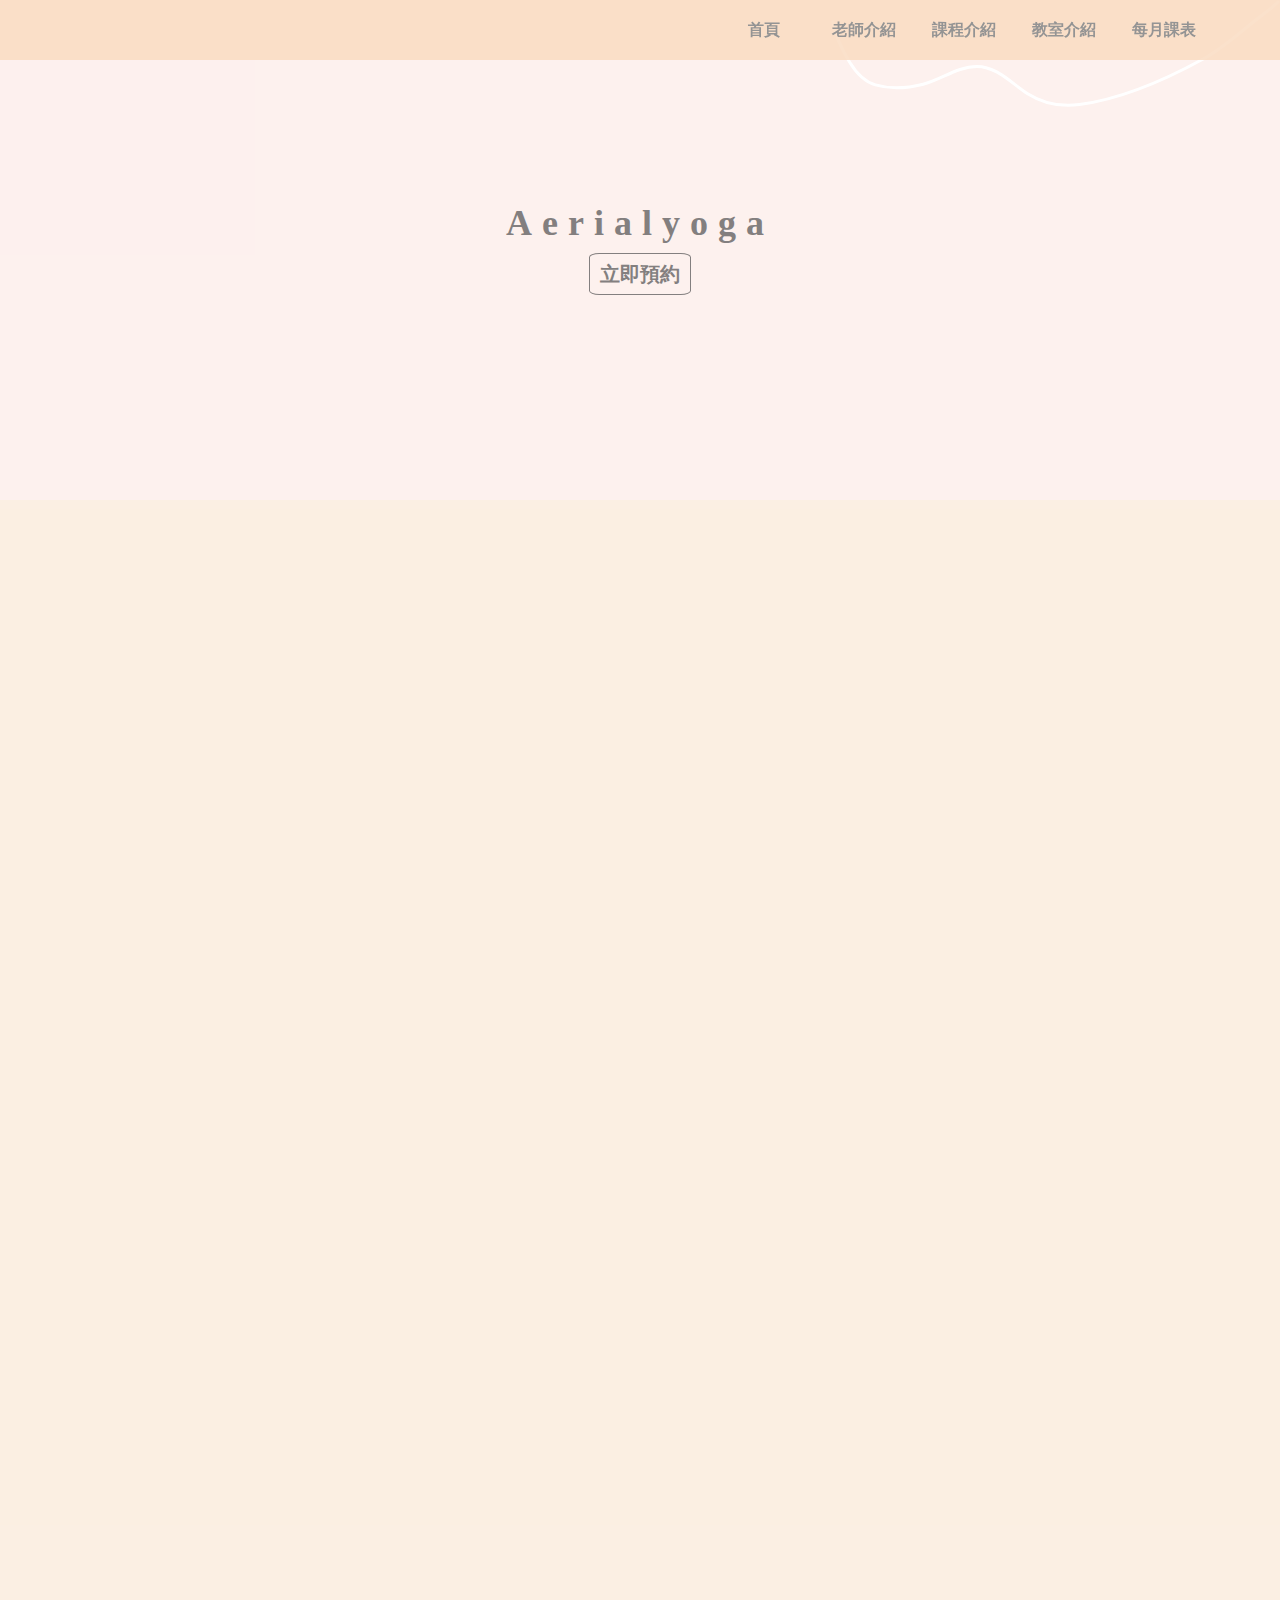
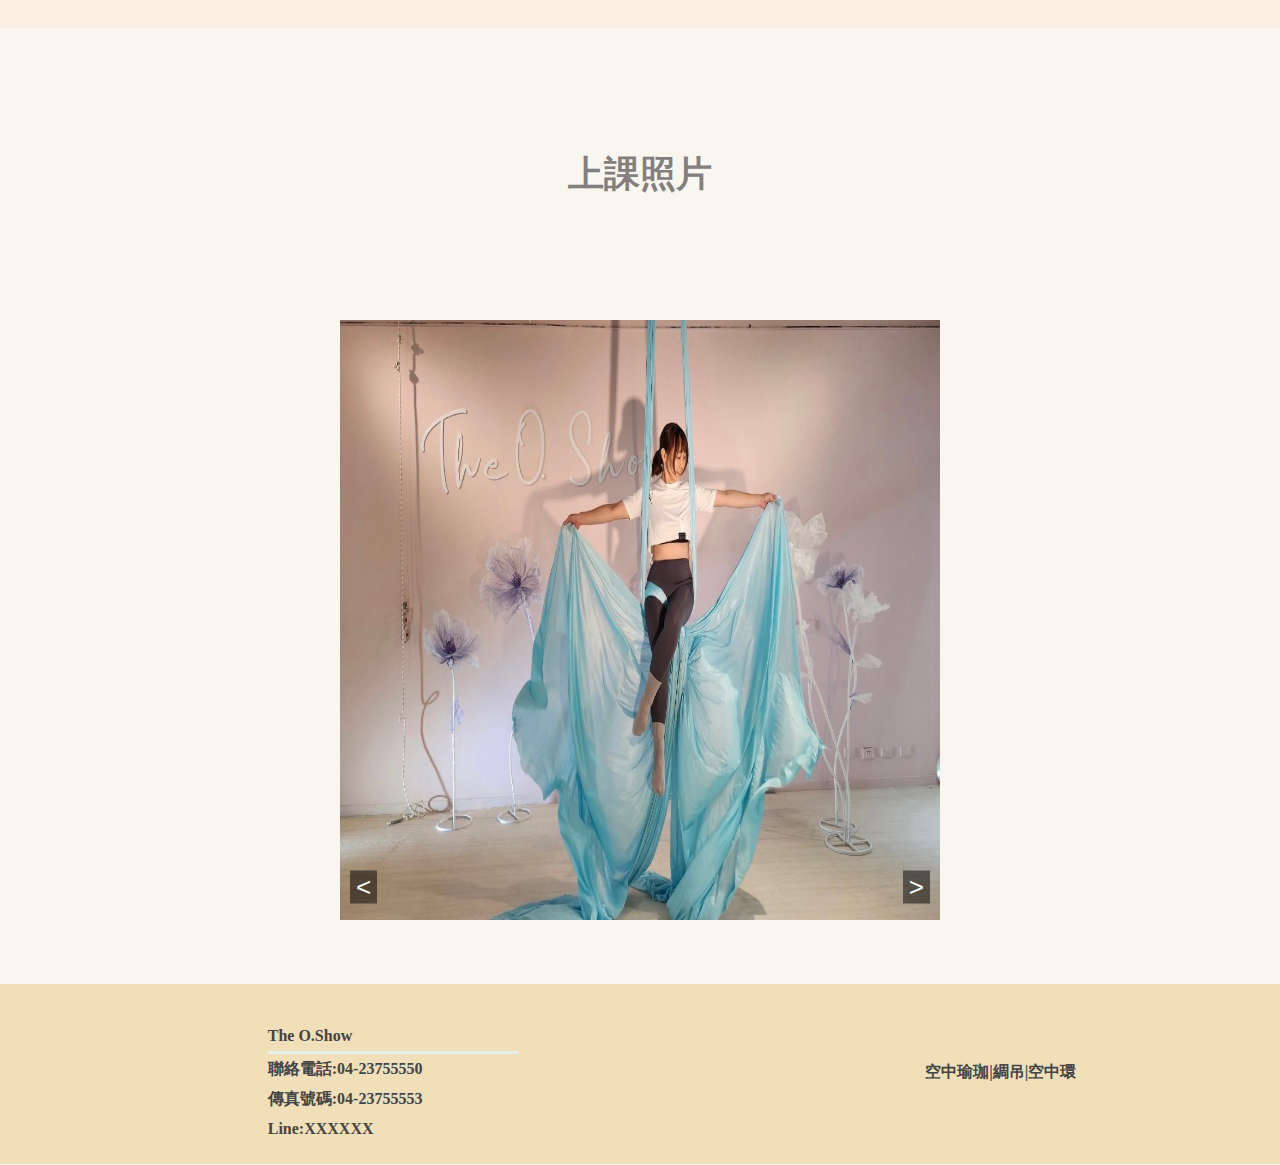
==== index.html @ 94f668de "ya" ====
<!DOCTYPE html>
<html lang="en">
<head>
    <meta charset="UTF-8">
    <meta name="viewport" content="width=device-width, initial-scale=1.0">
    <title>Aerial Yoga</title>
    <link rel="stylesheet" href="css/index.css">
    <link rel="stylesheet" href="css/cssreset.css">
    
   
    
   
    <link rel="stylesheet" href="css/w390.css">
</head>
<body style="overflow-x: hidden;">

    <div class="head">
        <div class="desktop">
            
        <ul class="">
            <li class=""><a href="https://hanhanarialyoga.com/" >首頁</a></li>
            <li class=""><a href="https://hanhanarialyoga.com/teacher.html" >老師介紹</a></li>
            <li class=""> <a href="https://hanhanarialyoga.com/course.html">課程介紹</a></li>
            <li class=""><a href="https://hanhanarialyoga.com/classroom.html">教室介紹</a></li>
            <li class=""><a href="https://hanhanarialyoga.com/curriculum.html">每月課表</a></li>
        </ul>
    </div> 
        <div class="headTitle">
            
            <h1>
            Aerialyoga
            </h1>
            <a href="#">立即預約</a>
        
            <svg width="475" height="104" viewBox="0 0 475 104" fill="none" xmlns="http://www.w3.org/2000/svg" class="wave1  mobile">
                <path d="M2 58C13.4716 40.6287 28.1688 21.6178 46.1667 10.7222C69.5489 -3.43294 101.36 2.31698 125.611 10.5556C135.886 14.046 144.874 18.2339 153.333 25.1111C161.425 31.6892 168.218 39.7787 177.389 45C193.504 54.1751 219.929 53.7457 236.389 46C252.004 38.6519 261.282 22.7603 277.333 15.8889C297.677 7.17953 319.817 10.3931 340 17.6667C373.412 29.7075 408.18 44.2851 435.778 67C448.924 77.8204 460.974 89.974 473 102" stroke="white" stroke-width="3" stroke-linecap="round"/>
                </svg>
                
                <svg width="449" height="107" viewBox="0 0 449 107" fill="none" xmlns="http://www.w3.org/2000/svg" class="wave2">
                    <path d="M2 22C4.32142 36.2187 11.199 50.0242 18.6667 62.1667C25.0498 72.5457 32.2299 81.2995 44.4444 84.8889C59.7695 89.3923 76.9219 88.1048 92.1667 84.2222C110.318 79.5995 126.681 66.4444 145.944 66.4444C165.832 66.4444 181.059 83.7826 196.667 93.7222C213.043 104.151 229.169 107.087 248.444 104.556C291.667 98.879 334.357 79.765 372.222 59C393.564 47.2967 410.485 30.7301 429.778 16.2222C435.72 11.754 441.793 7.20694 447 2" stroke="white" stroke-width="3" stroke-linecap="round"/>
                    </svg>
                    
        </div>
    

         <div class="headerham">
            <input type="checkbox" id="toggler">
            <label for="toggler">
                <div class="hamburger-container">
                    <span></span>
                    <span></span>
                </div>
            </label>
            <div class="nav-items">
                <ul>
                    <li class=""><a href="https://hanhanarialyoga.com/" >首頁</a></li>
                    <li class=""><a href="https://hanhanarialyoga.com/teacher.html">老師介紹</a></li>
                    <li class=""><a href="https://hanhanarialyoga.com/course.html">課程介紹</a></li>
                    <li class=""><a href="https://hanhanarialyoga.com/classroom.html">教室介紹</a></li>
                    <li class=""><a href="https://hanhanarialyoga.com/curriculum.html">每月課表</a></li>
                </ul>
            </div>
        </div>
    </div>
    <div class="curve"></div>
    
    <div class="container">
        <div class="content fade-in">
            
            <h2>Enjoy the harmony of mind, body, and spirit.<br> Experience holistic healing through aerial yoga.</h2>
            <h3>享受身心靈的和諧 ｜感受空中瑜珈帶來的身心靈療癒</h3>
            <svg width="475" height="104" viewBox="0 0 475 104" fill="none" xmlns="http://www.w3.org/2000/svg" class="wave1 mobile">
                <path d="M2 58C13.4716 40.6287 28.1688 21.6178 46.1667 10.7222C69.5489 -3.43294 101.36 2.31698 125.611 10.5556C135.886 14.046 144.874 18.2339 153.333 25.1111C161.425 31.6892 168.218 39.7787 177.389 45C193.504 54.1751 219.929 53.7457 236.389 46C252.004 38.6519 261.282 22.7603 277.333 15.8889C297.677 7.17953 319.817 10.3931 340 17.6667C373.412 29.7075 408.18 44.2851 435.778 67C448.924 77.8204 460.974 89.974 473 102" stroke="white" stroke-width="3" stroke-linecap="round"/>
                </svg>
        </div>

       

        <div class="intro fade-in">
            <h1>藉由空中運動與自己身體好好的對話
                讓一天的疲勞和煩惱順勢將它遺忘掉
                在空中裡盡情當個屬於自己的小光芒
                用力感受力與美的結合
                跟著我們一起在空中展現出最美的樣子吧!</h1>
            <img src="img/classroom.jpg" alt="" class="introImg desktop">
        </div>

        

       

        <div class="provide fade-in">
            <div class="provideWord">
            <h2>我們提供專業的師資教學,就算你是純新手,交給專業的導師,也能帶你一步一步探索瑜珈的魅力,帶著你找尋最真實的自己</h2>
            

            <h3>空中瑜珈|綢吊|空中環</h3>
            <img src="img/S__2031889_0.jpg" alt="" class="desktop">
        </div>
        </div>
      <div class="attendClass">
        <h1 class="photo">上課照片</h1>
            <div class="carousel">
                <div class="carousel-inner">
                    <img src="img/S__1720337_0.jpg" alt="">
                    <img src="img/S__1720341_0.jpg" alt="">
                    <img src="img/S__1720343_0.jpg" alt="">
                </div>
                <button class="carousel-control prev">&lt;</button>
                <button class="carousel-control next">&gt;</button>
            </div>
        </div>
        </div>
       
        
    </div>
    
    <div class="footer">
        <div class="connection">
            <h1>The O.Show</h1>    
            <div class="footerLine"> </div>
            <h1>聯絡電話:04-23755550</h1>
            <h1>傳真號碼:04-23755553</h1>
            <h1>Line:XXXXXX</h1>
        </div>
        <div class="list">
            <h3>空中瑜珈|綢吊|空中環</h3>
        </div>
    </div>
    
    <script src="js/carousel.js"></script>
</body>
</html>
---- css/index.css ----
body{
    overflow-x: hidden;
    background: rgb(255, 251, 241);
    
}
.nav-items{
    display: none;
}
.line{
    height: 3px;
    width: 100%;
    
    background: #cbd3f5;
   
}
.head{
    display: flex;   
    flex-direction: column;
    
}
.desktop{
    position:fixed;
    display: flex;
    justify-content: flex-end;
    background-color: #f9dbc0d3;
    height: 60px;
    width: 100%;
   z-index: 9000;
}
.desktop img{
    width: 100px;
    height: 60px;
}
.desktop ul {
    display: flex;
    margin-right: 5%;
    
}
.desktop ul li{
    display: flex;
    justify-content: center;
    align-items: center;
    margin-right: 1%;
    width:  100px;
    justify-content: space-around;
    
}
.desktop a{
    text-decoration: none;
    color: rgb(148, 148, 148);
    font-weight: bold;
    font-size: 16px;
    transition:  1s;
    
}

.desktop ul :hover{
    display: flex;
    justify-content: center;
    align-items: center;
    width:  100px;
    color: rgb(164, 162, 162); 
    transition:  0.5s ease-in-out;
    
}
.desktop li a:hover{
    border-bottom:1px solid rgb(145, 145, 145) ;
    height: 40px;
    
}

.headTitle{
    position: relative;
    background-color: #fdeeedd3;
    height: 500px;
    display: flex;
    flex-direction: column;
    justify-content: center;
    align-items: center;
}
.headTitle h1{
    font-size: 36px;
    font-weight: bold;
    letter-spacing: 10px ;
    color:#837f7f;
}
.headTitle a {
    font-size: 20px;
    text-decoration: none;
    color:#837f7f;
    font-weight: bold; 
    border: 1px solid #837f7f;
    border-radius: 10%;
    transition:  1s;
    margin-top: 1%;
    padding: 10px;
}   
.headTitle a:hover{
    background: #dcd9c6;
    border-radius: 10%;
    color: white;
    transition:  0.5s ease-in-out;
    
}

.container{
    background-color: #faecdfd3;
    display: flex;
    flex-direction: column;
}

.content{
    text-align: center;
    line-height: 50px;
    margin-top: 10%;
   
}

.content h2{
    
    font-size: 38px;
    font-weight:600;
    color: rgb(175, 175, 175);
    
}
.content h3{
    font-weight: bold;
    color: rgb(175, 175, 175);
   
}
.intro{
    padding-top: 10%;
    padding-bottom: 10%;
    display: flex;
    margin-top: 10%;
   
    justify-content: center;
    align-items: center;
    background: rgb(249, 246, 240);
    position: relative;
    box-shadow: 20px 20px 20px rgba(88, 88, 76, 0.2);
    
}
.intro h1{
    font-weight:600;
    color: rgb(175, 175, 175);
    font-size: 24px;
   
    width: 750px;
    line-height: 36px;
    
}
.introImg{
    width: 25%;
    height: 100%;
    position: absolute;
    right: 0;
}
.intro img {
    
    mask: linear-gradient(90deg, transparent, #fff);
}

.provide img{
    mask: linear-gradient(240deg, transparent, #fff);
    width: 25%;
    height: 100%;
    position: absolute;
    top: 0;
    left: 0;
}
.provideWord{
    margin-top: 10%;
    margin-bottom: 10%;
    
}
.provide{
    display: flex;
    flex-direction: column;
    align-items: center;
    text-align: center;
    position: relative;
    background-color: #faecdfd3;
   
}
.provide h1{
    font-size: 38px;
   
    color: rgb(175, 175, 175);
}
.provide h2{
    font-size: 24px;
    font-weight: bold;
    color: rgb(175, 175, 175);
}
.provide h3{
    color: rgb(175, 175, 175);
    margin-top: 5%;
}
.provideImg{
    display: flex;
}
.photo{
    margin-top: 10%;
}
/*輪播*/

.carousel {
    position: relative;
    width: 100%;
    overflow: hidden;
    max-width: 600px;
    margin: 0 auto;
    margin-top: 10%;
  margin-bottom: 5%;
}

.carousel-inner {
    display: flex;
    transition: transform 0.5s ease;
}

.carousel-inner img {
    height: 600px;
    position: relative;  
    width: 600px;
    flex-shrink: 0;
}

.carousel-control {
    position: absolute;
    bottom: 0;
    transform: translateY(-50%);
    background-color: rgba(0, 0, 0, 0.5);
    border: none;
    color: white;
    font-size: 2rem;
    cursor: pointer;
       
}

.carousel-control.prev {
    position: absolute;
    left: 10px;
  
    font-size: 26px;
    
}

.carousel-control.next {
    position: absolute;
    right: 10px;
    font-size: 26px;
}
/*以上輪播*/


.footer{
	background: #eed9b0d8;
	height: 180px;
	display: flex;
    padding-left: 5%;
    justify-content: space-around;
  
}
.footerLine{
	height: 3px;
    width: 250px;
    color: #000;
    background: #e8f0ee;
   
}
.connection{
	margin-top:3%;
	color: rgb(68, 68, 68);
	line-height: 30px;
	font-weight: bold;
}
.list{
    margin-top:6%;
	color: rgb(68, 68, 68);
	line-height: 30px;
	font-weight: bold;
}


.fade-in {
    opacity: 0;
    transition: opacity 0.5s ease-in;
}

.fade-in.visible {
    opacity: 1;
}



  
#toggler{
    display: none;
}



.wave {
    width: 50%;
    
}

.linee{
    
    width: 100px;
    height: 100px;
    background: deepskyblue;
    animation: jump 3s cubic-bezier(.6,-0.47,.63,1) forwards;

}

.wave1{
    position: absolute;
    
    bottom: 0;
    left: 0; 
}
.wave2{
    position: absolute;
    top: 0;
    right: 0;
}
.attendClass{
    background: rgb(249, 246, 240);
}
---- css/cssreset.css ----
/* http://meyerweb.com/eric/tools/css/reset/ 
   v2.0 | 20110126
   License: none (public domain)
*/

html, body, div, span, applet, object, iframe,
h1, h2, h3, h4, h5, h6, p, blockquote, pre,
a, abbr, acronym, address, big, cite, code,
del, dfn, em, img, ins, kbd, q, s, samp,
small, strike, strong, sub, sup, tt, var,
b, u, i, center,
dl, dt, dd, ol, ul, li,
fieldset, form, label, legend,
table, caption, tbody, tfoot, thead, tr, th, td,
article, aside, canvas, details, embed, 
figure, figcaption, footer, header, hgroup, 
menu, nav, output, ruby, section, summary,
time, mark, audio, video {
	margin: 0;
	padding: 0;
	border: 0;
	font-size: 100%;
	font: inherit;
	vertical-align: baseline;
}
/* HTML5 display-role reset for older browsers */
article, aside, details, figcaption, figure, 
footer, header, hgroup, menu, nav, section {
	display: block;
}
body {
	line-height: 1;
}
ol, ul {
	list-style: none;
}
blockquote, q {
	quotes: none;
}
blockquote:before, blockquote:after,
q:before, q:after {
	content: '';
	content: none;
}
table {
	border-collapse: collapse;
	border-spacing: 0;
}
---- css/w390.css ----
@media (max-width: 575.98px){
   body,html{
    overflow-x: hidden;
   }
    .headerham {
        position: fixed;
        height: 44px;
      
        display: block;
        width: 100%;
        opacity: 0.;
        z-index: 1000; 
        padding-bottom: 20px;
       background: #fefbfb;
    }
.desktop{
    display: none;
}
.hamburger-container {
    width: 40px;
    height: 40px;
    display: block;
    position: absolute;
   
    z-index: 7000;
}
.hamburger-container span {
    display: block;
    height: 1px;
    background: #2a2a2a;
    position: relative;
    transition: transform .3s ease-in-out, top .3s ease-in-out .3s;
    left: 20px;
    top: 30px;
}
#toggler:checked + label .hamburger-container span:nth-child(1) {
    transform: rotate(45deg);
    top: 4px;
    transition: top .3s ease-in-out, transform .3s ease-in-out .3s;
}
#toggler:checked + label .hamburger-container span:nth-child(2) {
    transform: rotate(-45deg);
    top: -4px;
    transition: top .3s ease-in-out, transform .3s ease-in-out .3s;
}
.hamburger-container span:nth-child(2) {
    margin-top: 7px;
}
#burger:checked ~ .mobile {
    display: block;
   
}
.nav-items {
    background-color: #f1dfd0d3;
    color: #000;
    width: 100%;
    height: 100vh;
    position: absolute;
    top: -100%;
    left: -5%;
    transform: scaleY(0);
    transition: transform .3s ease-in-out .3s, opacity .3s ease-in-out .3s;
    transform-origin: 50% 0;
    opacity: 0;
    border-radius: 10px;
    z-index: 600;
    display: block;
   
    
  
}
#toggler:checked ~ .nav-items {
    transform: scaleY(1);
    opacity: 1;
   
}
.nav-items a{
    font-size: 24px;
    text-decoration: none;
    color: #837f7f;
  
}
.nav-items ul {
    display: flex;
    flex-direction: column;
    justify-content: center;
    text-align: center;
    margin-top: 40%;
    width: 100%;
}
.nav-items ul li {
    line-height: 60px;
    font-weight: bold;

}
.nat-items li a{
    font-size: 650px;
}
#toggler{
    display: none;
}
/*以上漢堡*/


.desktop ul li{
    margin-right: 70px;
}
.desktop a{
    width: 12px;
   
}

.headTitle{
    position: relative;
    z-index: 100;
   

    
}
.headTitle h1{
    font-size: 36px;
}
.headTitle a {
    font-size: 16px;
    text-decoration: none;
    color: rgb(49, 49, 46);
    font-weight: bold;
    border: 1px solid #837f7f;
    border-radius: 10%;
   
}  

.content{
    margin-right: 5px;
    margin-left: 5px;
    text-align: center;
    display: flex;
    flex-direction: column;
    justify-content: center;
    align-items: center;
}


.content h2{
    font-size: 16px;
    
}
.content h3{
    font-size: 14px;
   
   text-align: center;
}

.intro {
    
    display: flex;
    flex-direction: column;
}
.intro img{
    width: 200px;
    height: 150px;
}
.intro h1{
    margin: 0 auto;
    margin-top: 30px;
    font-size: 16px;
    width: 350px;
    text-align: center;
}

.provide h2{
    font-size: 20px;
    width: 340px;
    line-height: 42px;
}
.locations{
    display: flex;
    flex-direction: column;   
}

.carousel{
    width: 360px;
}
.carousel img{
    width: 100%;
}
.section {
    width: 340px;
}
.card{
    margin-bottom: 5%;
}
.card img{
    width: 100%;

}
.cardImg{
    margin-right: 10px;
}
.cardDis{
    display: flex;
    flex-direction: column;
    justify-content: center;
    align-items: center;
}
.footer{
    display: flex;
    flex-direction: column;
    justify-content: center;
    align-items: center;
    height: 100%;
    margin-top: 60px;
}
.list{
    text-align: center;
    margin-bottom: 10%;
    color: #837f7f;
    font-size: 12px;
}
}
.mobile{
    display: none;
}



.photo{
    font-size: 36px;
    font-weight: bold;
    color: #837f7f;
    text-align: center;
}
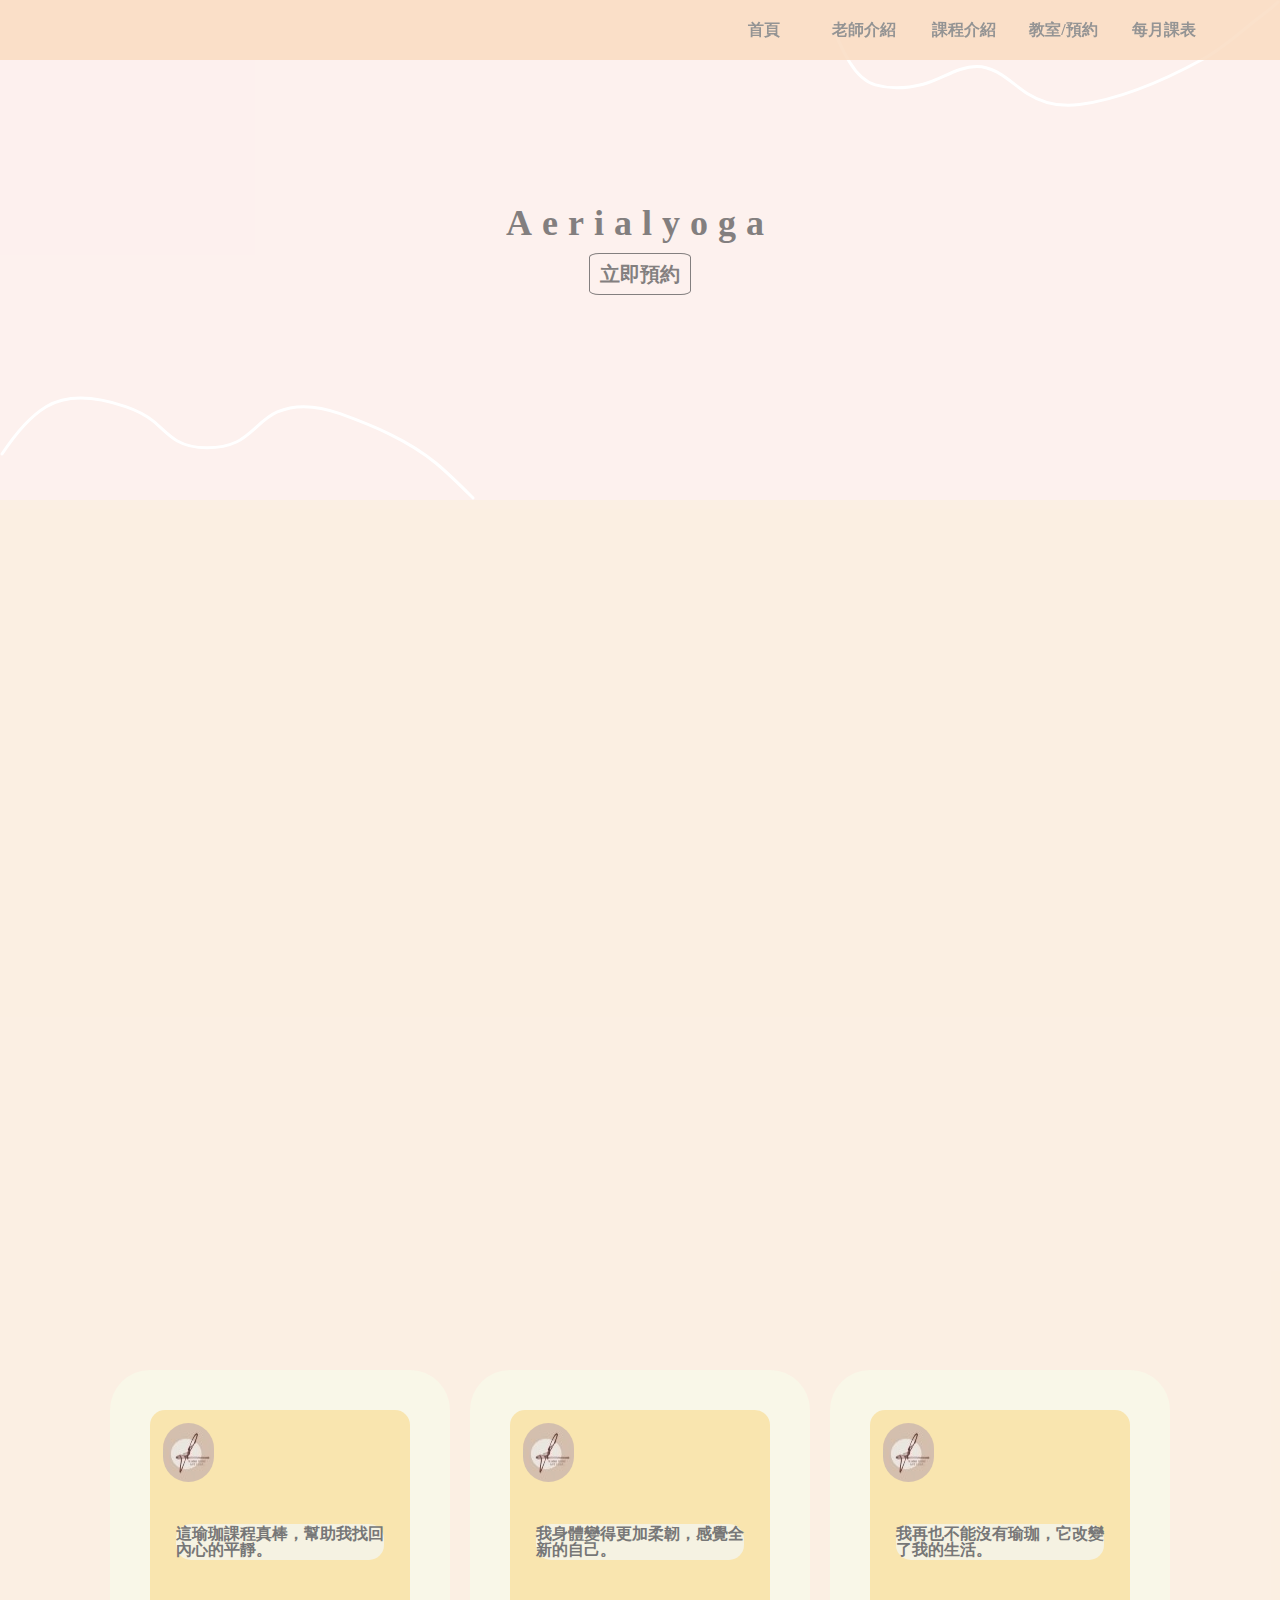
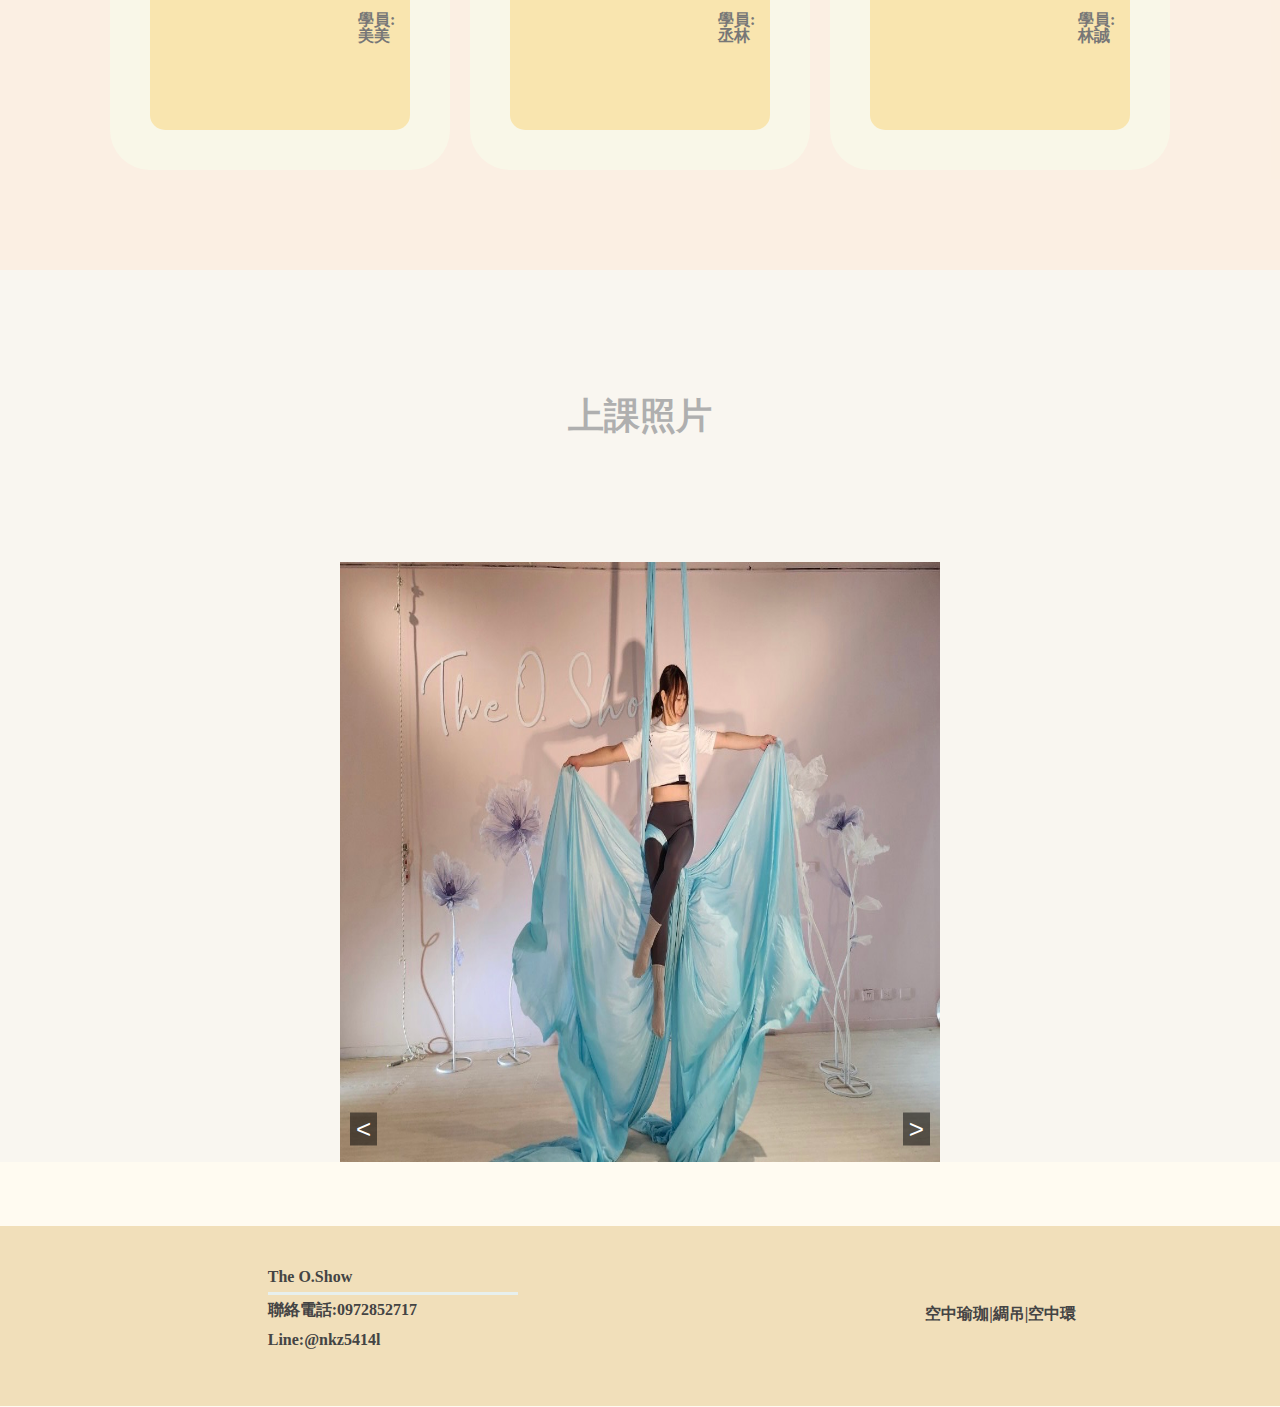
==== commit c0e0f3a7: "haha" ====
--- a/index.html
+++ b/index.html
@@ -21,7 +21,7 @@
             <li class=""><a href="https://hanhanarialyoga.com/" >首頁</a></li>
             <li class=""><a href="https://hanhanarialyoga.com/teacher.html" >老師介紹</a></li>
             <li class=""> <a href="https://hanhanarialyoga.com/course.html">課程介紹</a></li>
-            <li class=""><a href="https://hanhanarialyoga.com/classroom.html">教室介紹</a></li>
+            <li class=""><a href="https://hanhanarialyoga.com/classroom.html">教室/預約</a></li>
             <li class=""><a href="https://hanhanarialyoga.com/curriculum.html">每月課表</a></li>
         </ul>
     </div> 
@@ -30,7 +30,7 @@
             <h1>
             Aerialyoga
             </h1>
-            <a href="#">立即預約</a>
+            <a href="https://hanhanarialyoga.com/classroom.html">立即預約</a>
         
             <svg width="475" height="104" viewBox="0 0 475 104" fill="none" xmlns="http://www.w3.org/2000/svg" class="wave1  mobile">
                 <path d="M2 58C13.4716 40.6287 28.1688 21.6178 46.1667 10.7222C69.5489 -3.43294 101.36 2.31698 125.611 10.5556C135.886 14.046 144.874 18.2339 153.333 25.1111C161.425 31.6892 168.218 39.7787 177.389 45C193.504 54.1751 219.929 53.7457 236.389 46C252.004 38.6519 261.282 22.7603 277.333 15.8889C297.677 7.17953 319.817 10.3931 340 17.6667C373.412 29.7075 408.18 44.2851 435.778 67C448.924 77.8204 460.974 89.974 473 102" stroke="white" stroke-width="3" stroke-linecap="round"/>
@@ -56,7 +56,7 @@
                     <li class=""><a href="https://hanhanarialyoga.com/" >首頁</a></li>
                     <li class=""><a href="https://hanhanarialyoga.com/teacher.html">老師介紹</a></li>
                     <li class=""><a href="https://hanhanarialyoga.com/course.html">課程介紹</a></li>
-                    <li class=""><a href="https://hanhanarialyoga.com/classroom.html">教室介紹</a></li>
+                    <li class=""><a href="https://hanhanarialyoga.com/classroom.html">教室/預約</a></li>
                     <li class=""><a href="https://hanhanarialyoga.com/curriculum.html">每月課表</a></li>
                 </ul>
             </div>
@@ -89,14 +89,31 @@
 
        
 
-        <div class="provide fade-in">
-            <div class="provideWord">
-            <h2>我們提供專業的師資教學,就算你是純新手,交給專業的導師,也能帶你一步一步探索瑜珈的魅力,帶著你找尋最真實的自己</h2>
-            
-
-            <h3>空中瑜珈|綢吊|空中環</h3>
-            <img src="img/S__2031889_0.jpg" alt="" class="desktop">
+      
+        
         </div>
+        <div class="conversation">
+            <div class="box1">
+                <div class="conversationImg">
+                <img src="img/small.jpg" alt="">
+                <h1>這瑜珈課程真棒，幫助我找回內心的平靜。</h1>
+                <h3>學員:美美</h3>
+            </div>
+            </div>
+            <div class="box1">
+                <div class="conversationImg">
+                    <img src="img/small.jpg" alt="">
+                    <h1>我身體變得更加柔韌，感覺全新的自己。</h1>
+                    <h3>學員:丞林</h3>
+                </div>
+            </div>
+            <div class="box1">
+                <div class="conversationImg">
+                    <img src="img/small.jpg" alt="">
+                    <h1>我再也不能沒有瑜珈，它改變了我的生活。</h1>
+                    <h3>學員:林誠</h3>
+                </div>
+            </div>
         </div>
       <div class="attendClass">
         <h1 class="photo">上課照片</h1>
@@ -119,9 +136,8 @@
         <div class="connection">
             <h1>The O.Show</h1>    
             <div class="footerLine"> </div>
-            <h1>聯絡電話:04-23755550</h1>
-            <h1>傳真號碼:04-23755553</h1>
-            <h1>Line:XXXXXX</h1>
+            <h1>聯絡電話:0972852717</h1>
+            <h1>Line:@nkz5414l</h1>
         </div>
         <div class="list">
             <h3>空中瑜珈|綢吊|空中環</h3>
--- a/css/index.css
+++ b/css/index.css
@@ -200,9 +200,10 @@
 .provideImg{
     display: flex;
 }
-.photo{
-    margin-top: 10%;
-}
+.photo {
+    padding-top: 10%;
+}
+
 /*輪播*/
 
 .carousel {
@@ -329,4 +330,69 @@
 }
 .attendClass{
     background: rgb(249, 246, 240);
-}+}
+.attendClass h1{
+    font-size: 36px;
+    text-align: center;
+    font-weight: bold;
+    color: rgb(175, 175, 175);
+}
+.conversation{
+    box-sizing: border-box;
+    width: 100%;
+    height: min-content;
+    display: flex;
+    
+    
+    align-items: center;
+    padding: 100px;
+    background-color: #faecdfd3;
+    overflow: hidden;
+    align-content: center;
+    flex-wrap: nowrap;
+    gap: 0;
+    
+    border-radius: 0px 0px 0px 0px;
+}
+.conversation img{
+    border-radius: 50px;
+    margin-left: 5%;
+    margin-top: 5%;
+}
+.conversationImg{
+    background: #f9e5af;
+    width: 100%;
+    border-radius: 15px;
+    align-items: center;
+    color: #777777;
+    height: 100%;
+}
+.conversationImg h1{
+    margin-top: 15%;
+    margin-left: 10%;
+    margin-right: 10%;
+    font-weight: bold;
+    background: #f5f2e2;
+    border-radius: 15px;
+    height: 36px;
+    display: flex;
+    justify-content: center;
+    align-items: center;
+}
+.conversationImg h3{
+    margin-top: 20%;
+    margin-left: 80%;
+    font-weight: bold;
+}
+.box1{
+    box-sizing: border-box;
+    flex: 1;
+    width: 1px;
+    height: 400px;
+    display: flex;
+    padding: 40px;
+    background-color: #f9f7e8;
+    border-radius: 40px;
+    margin-left: 10px;
+    margin-right: 10px;
+}
--- a/css/w390.css
+++ b/css/w390.css
@@ -57,7 +57,7 @@
     height: 100vh;
     position: absolute;
     top: -100%;
-    left: -5%;
+    
     transform: scaleY(0);
     transition: transform .3s ease-in-out .3s, opacity .3s ease-in-out .3s;
     transform-origin: 50% 0;
@@ -167,7 +167,9 @@
     width: 350px;
     text-align: center;
 }
-
+.provide{
+    display: none;
+}
 .provide h2{
     font-size: 20px;
     width: 340px;
@@ -211,13 +213,20 @@
     height: 100%;
     margin-top: 60px;
 }
+.connection h1{
+    text-decoration: none;
+    color: #837f7f;
+}
+.connection{
+    margin-top: 10%;
+}
 .list{
     text-align: center;
     margin-bottom: 10%;
     color: #837f7f;
     font-size: 12px;
 }
-}
+
 .mobile{
     display: none;
 }
@@ -229,4 +238,67 @@
     font-weight: bold;
     color: #837f7f;
     text-align: center;
+}
+
+
+
+
+.conversation{
+    box-sizing: border-box;
+   margin: 0;
+    height: min-content;
+    display: flex;
+    flex-direction: column;
+    background-color: #faecdfd3;
+  padding: 0;
+}
+.conversation img{
+    border-radius: 50px;
+    margin-left: 5%;
+    margin-top: 5%;
+   
+}
+.conversationImg{
+    background: #f9e5af;
+    width: 100%;
+    border-radius: 15px;
+    align-items: center;
+    color: #777777;
+    height: 100%;
+    margin: 0;
+}
+.conversationImg h1{
+    margin-top: 15%;
+    margin-left: 10%;
+    margin-right: 10%;
+   padding-left: 5%;
+    font-weight: bold;
+    background: #ffffff;
+    border-radius: 15px;
+    height: 56px;
+    display: flex;
+    justify-content: center;
+    align-items: center;
+}
+.conversationImg h3{
+    margin-top: 20%;
+    margin-left: 70%;
+    margin-bottom: 5%;
+    font-weight: bold;
+}
+.box1{
+    box-sizing: border-box;
+    margin: 0 auto;
+  
+    width: 100%;
+    margin-bottom: 5%;  
+  
+    background-color: #f9f7e8;
+    border-radius: 40px;
+    
+}
+
+
+
+
 }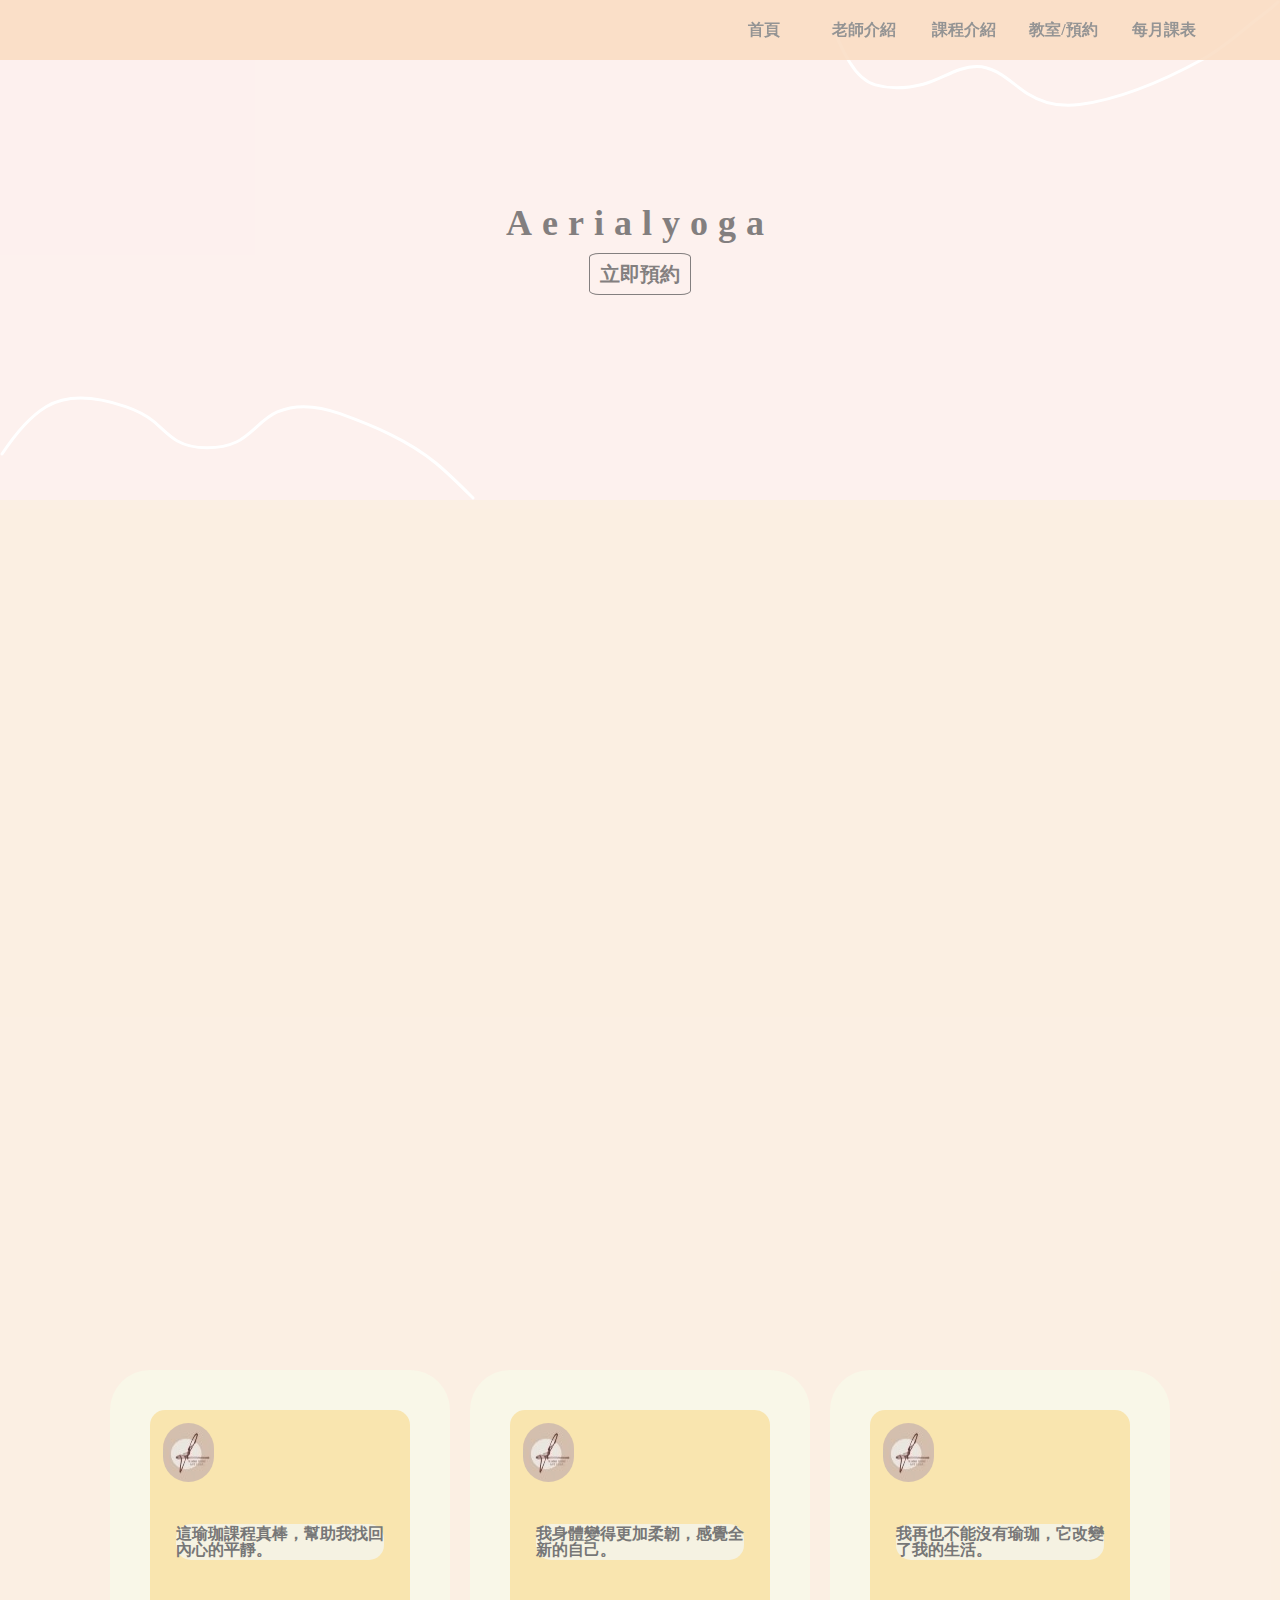
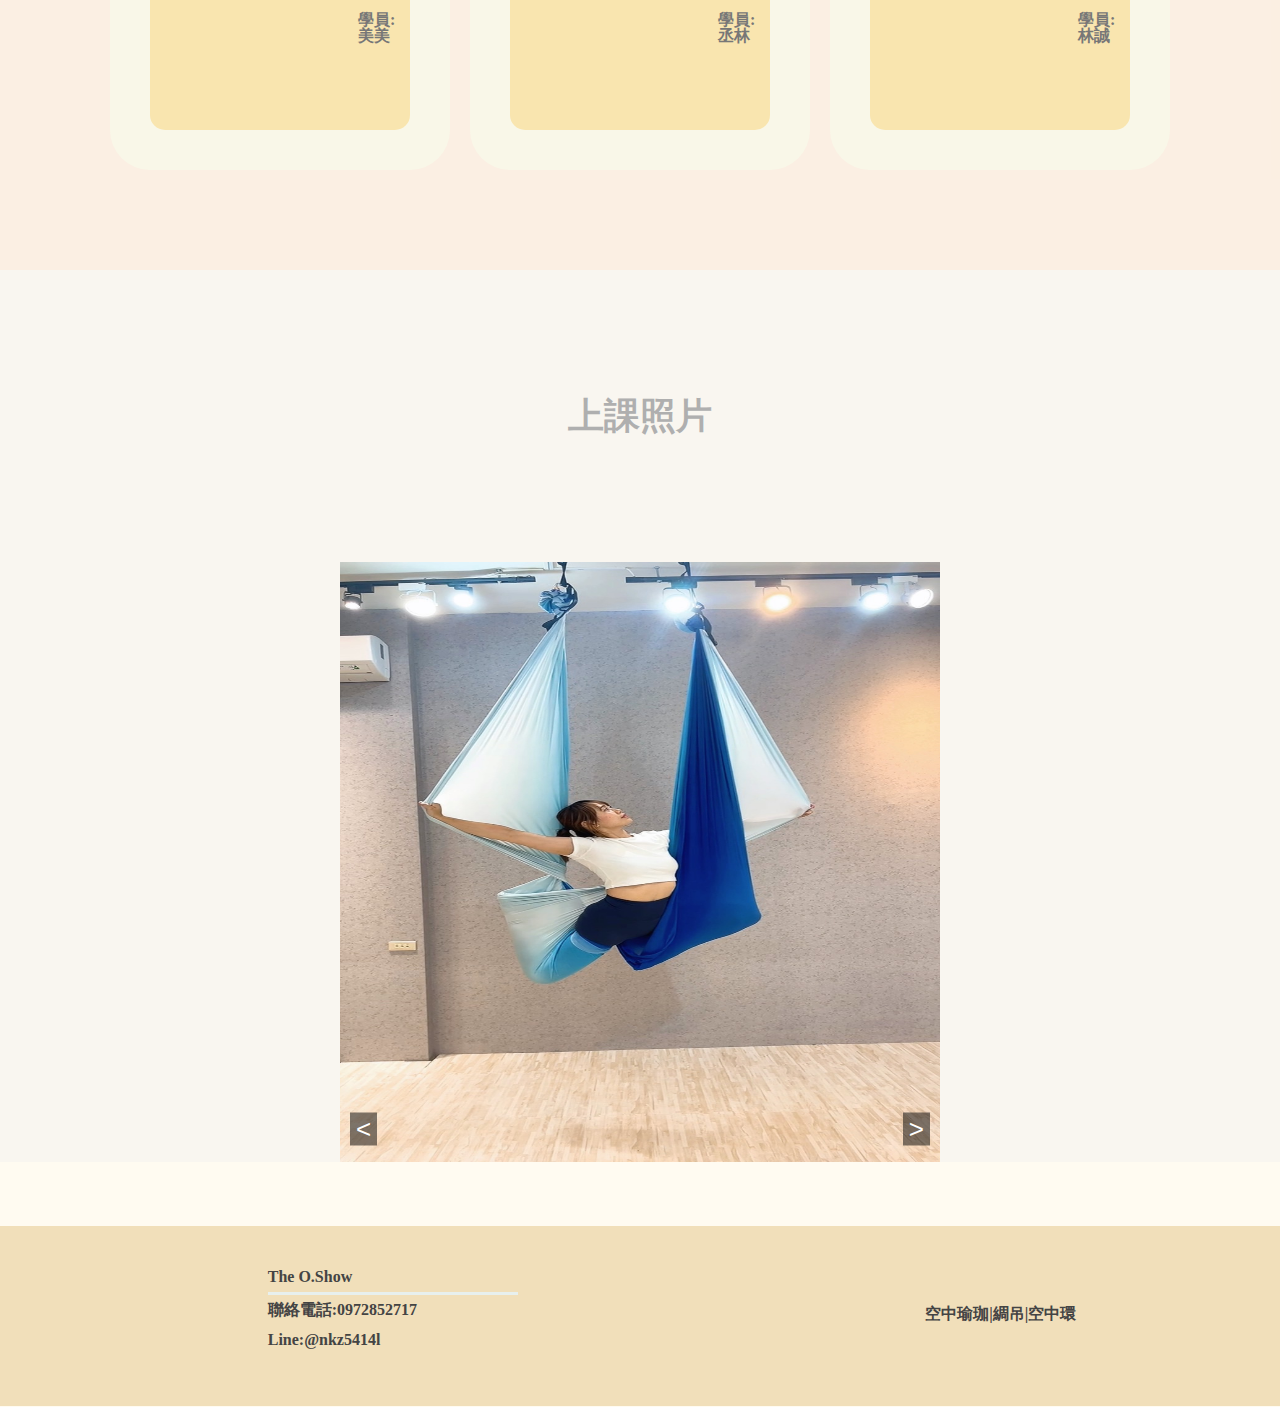
==== commit 481eca69: "haha" ====
--- a/index.html
+++ b/index.html
@@ -119,7 +119,7 @@
         <h1 class="photo">上課照片</h1>
             <div class="carousel">
                 <div class="carousel-inner">
-                    <img src="img/S__1720337_0.jpg" alt="">
+                    <img src="img/S__1720342_0.jpg" alt="">
                     <img src="img/S__1720341_0.jpg" alt="">
                     <img src="img/S__1720343_0.jpg" alt="">
                 </div>
--- a/css/w390.css
+++ b/css/w390.css
@@ -185,6 +185,7 @@
 }
 .carousel img{
     width: 100%;
+    height: 100%;
 }
 .section {
     width: 340px;
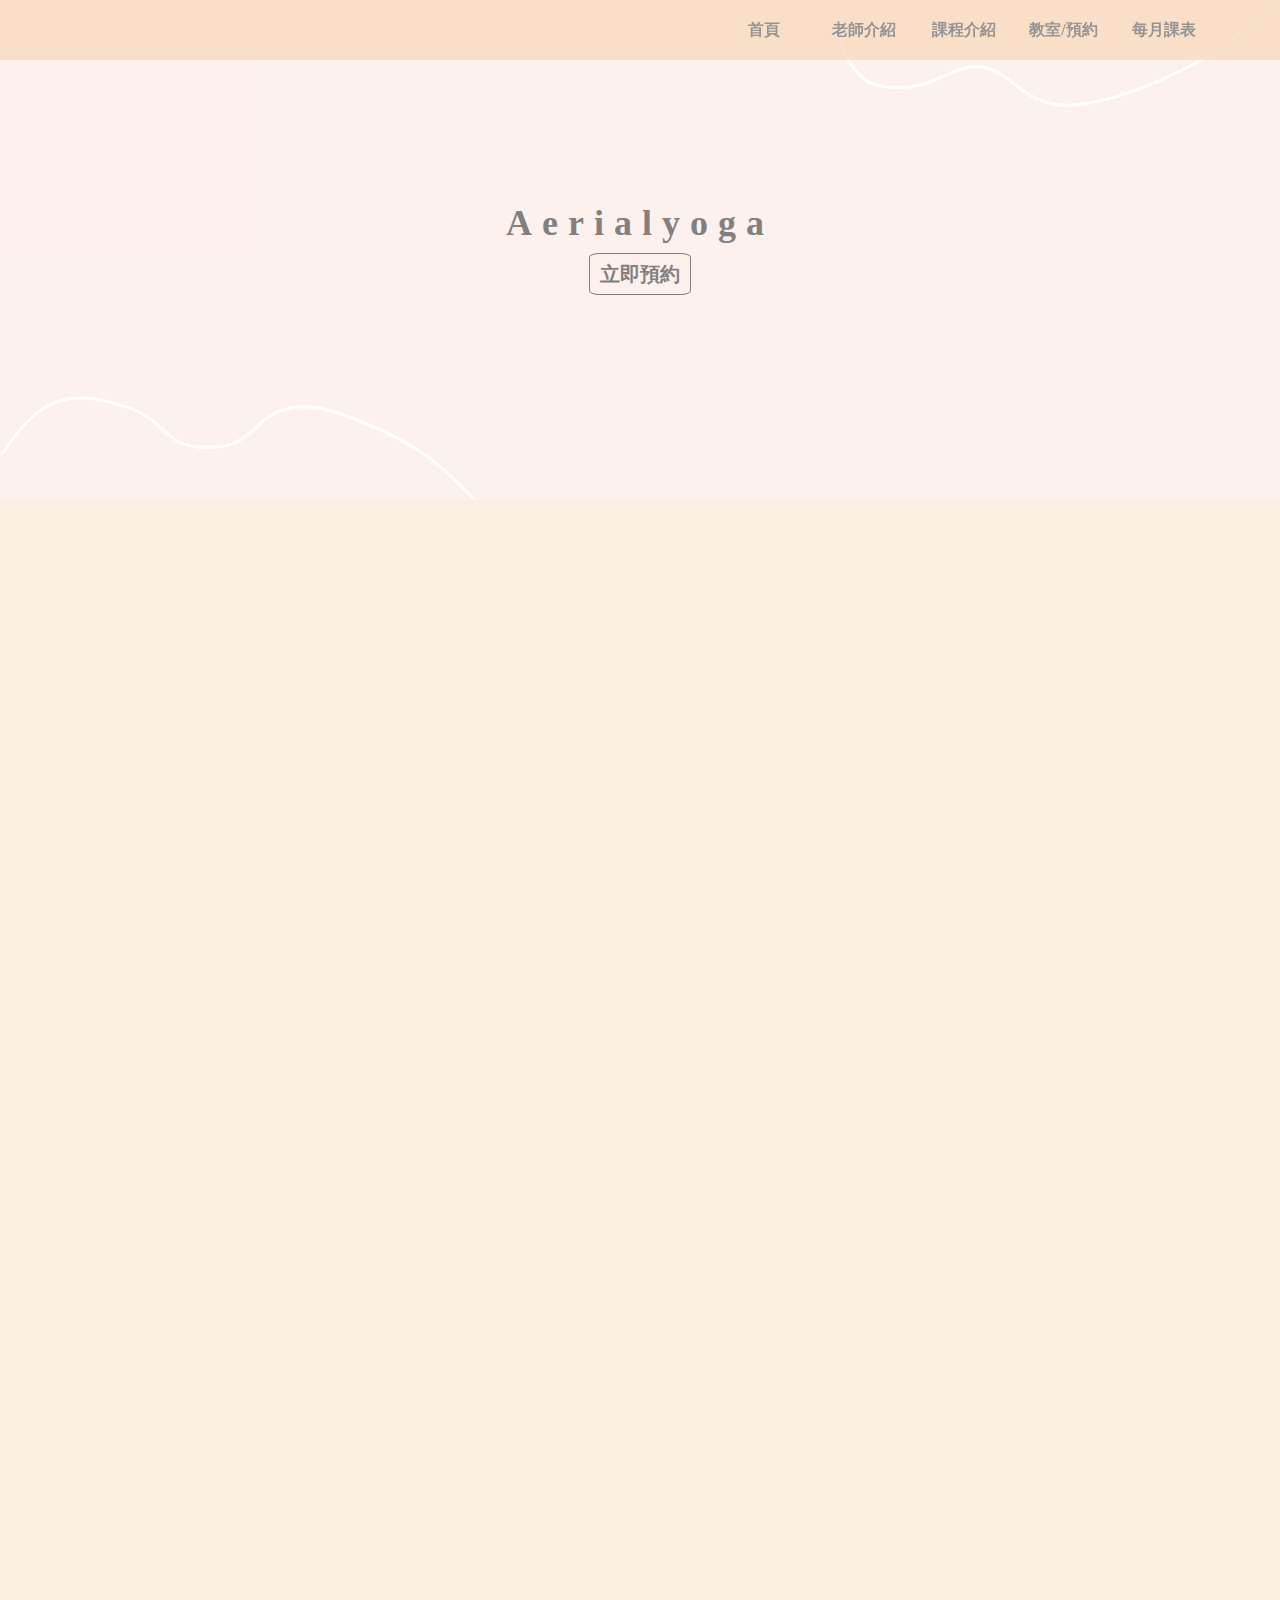
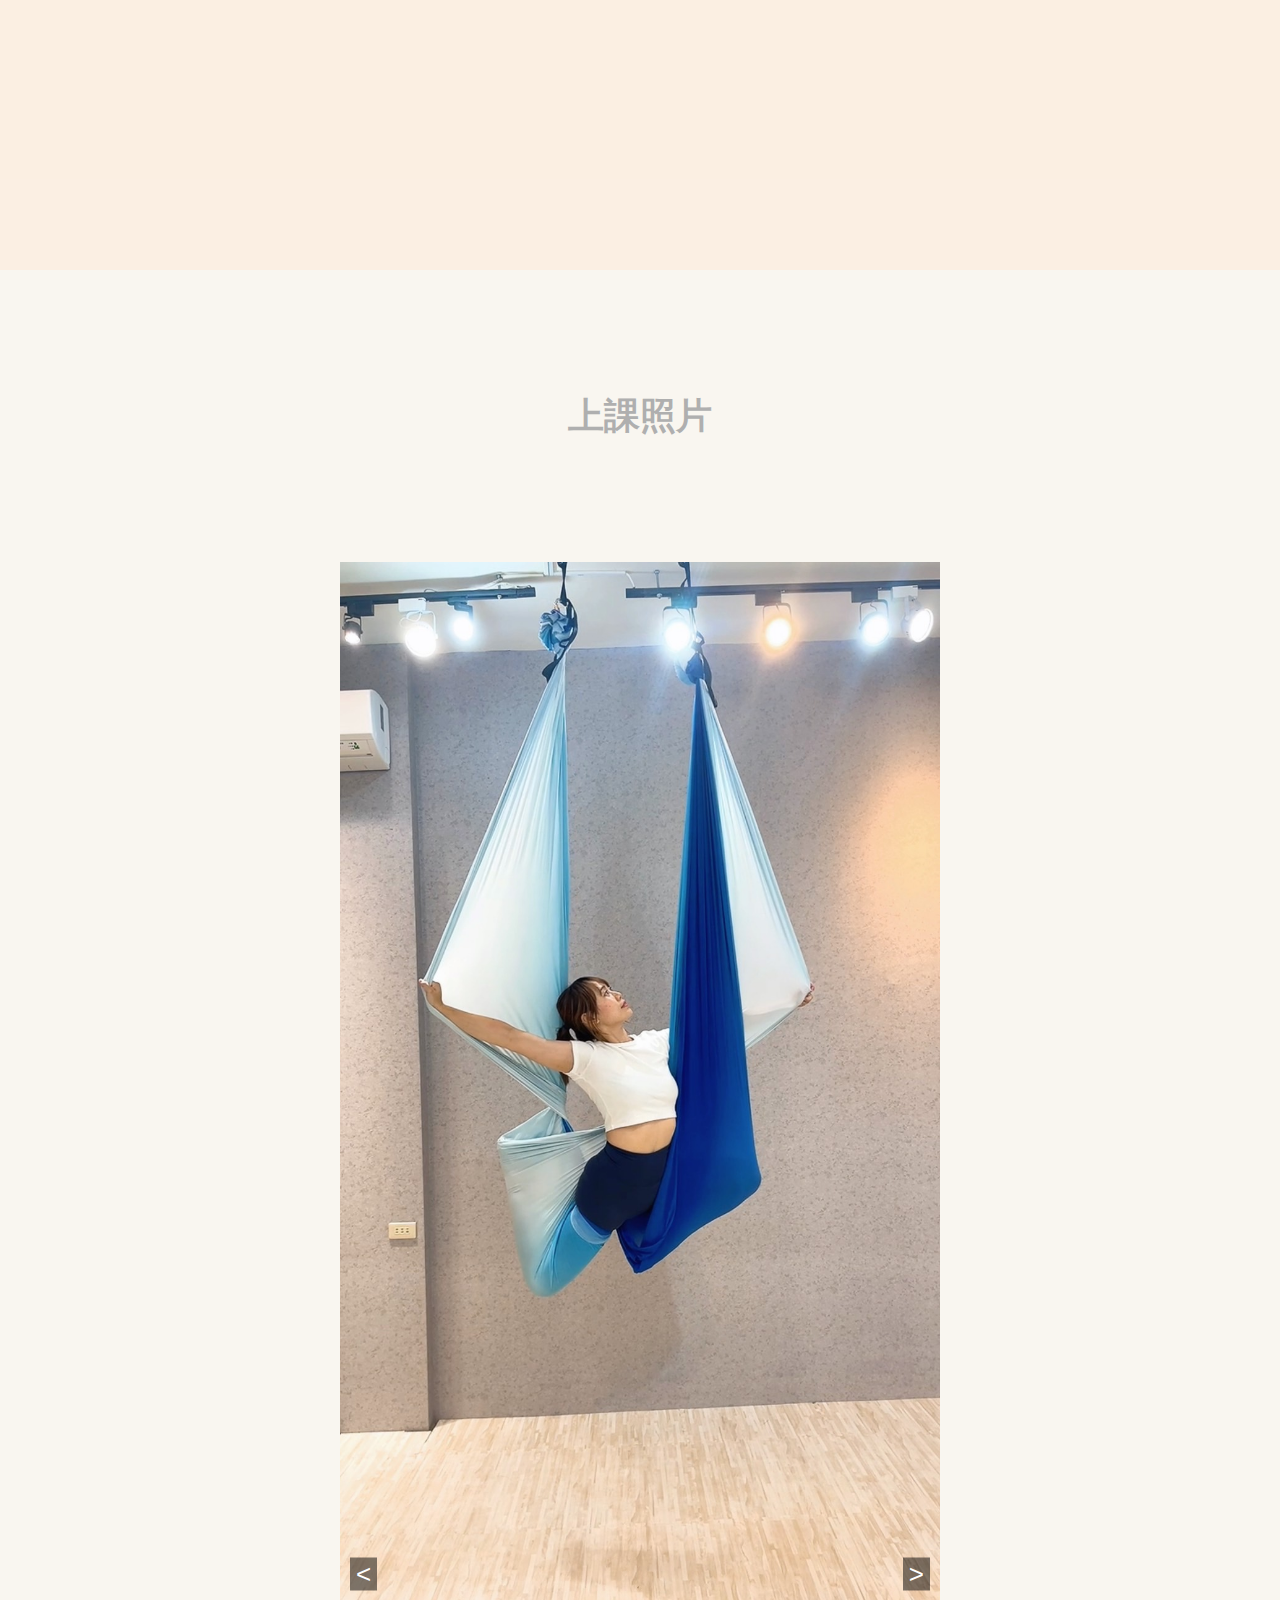
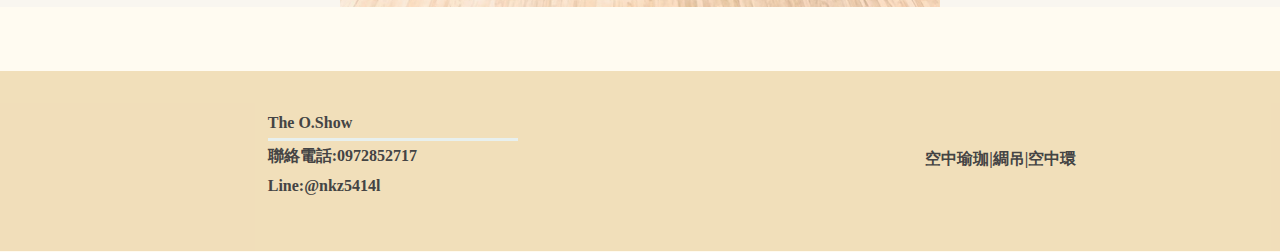
==== commit 683b0640: "qq" ====
--- a/index.html
+++ b/index.html
@@ -6,7 +6,8 @@
     <title>Aerial Yoga</title>
     <link rel="stylesheet" href="css/index.css">
     <link rel="stylesheet" href="css/cssreset.css">
-    
+    <link rel="stylesheet" href="https://unpkg.com/aos@next/dist/aos.css" />
+    <script src="https://unpkg.com/aos@next/dist/aos.js"></script>
    
     
    
@@ -93,21 +94,21 @@
         
         </div>
         <div class="conversation">
-            <div class="box1">
+            <div class="box1" data-aos="zoom-in">
                 <div class="conversationImg">
                 <img src="img/small.jpg" alt="">
                 <h1>這瑜珈課程真棒，幫助我找回內心的平靜。</h1>
                 <h3>學員:美美</h3>
             </div>
             </div>
-            <div class="box1">
+            <div class="box1" data-aos="zoom-in">
                 <div class="conversationImg">
                     <img src="img/small.jpg" alt="">
                     <h1>我身體變得更加柔韌，感覺全新的自己。</h1>
                     <h3>學員:丞林</h3>
                 </div>
             </div>
-            <div class="box1">
+            <div class="box1" data-aos="zoom-in">
                 <div class="conversationImg">
                     <img src="img/small.jpg" alt="">
                     <h1>我再也不能沒有瑜珈，它改變了我的生活。</h1>
@@ -143,7 +144,11 @@
             <h3>空中瑜珈|綢吊|空中環</h3>
         </div>
     </div>
-    
+    <script>
+        AOS.init({
+            duration:800,
+        });
+      </script>
     <script src="js/carousel.js"></script>
 </body>
 </html>--- a/css/index.css
+++ b/css/index.css
@@ -227,7 +227,10 @@
     width: 600px;
     flex-shrink: 0;
 }
-
+.carousel img{
+    width: 100%;
+    height: 100%;
+}
 .carousel-control {
     position: absolute;
     bottom: 0;
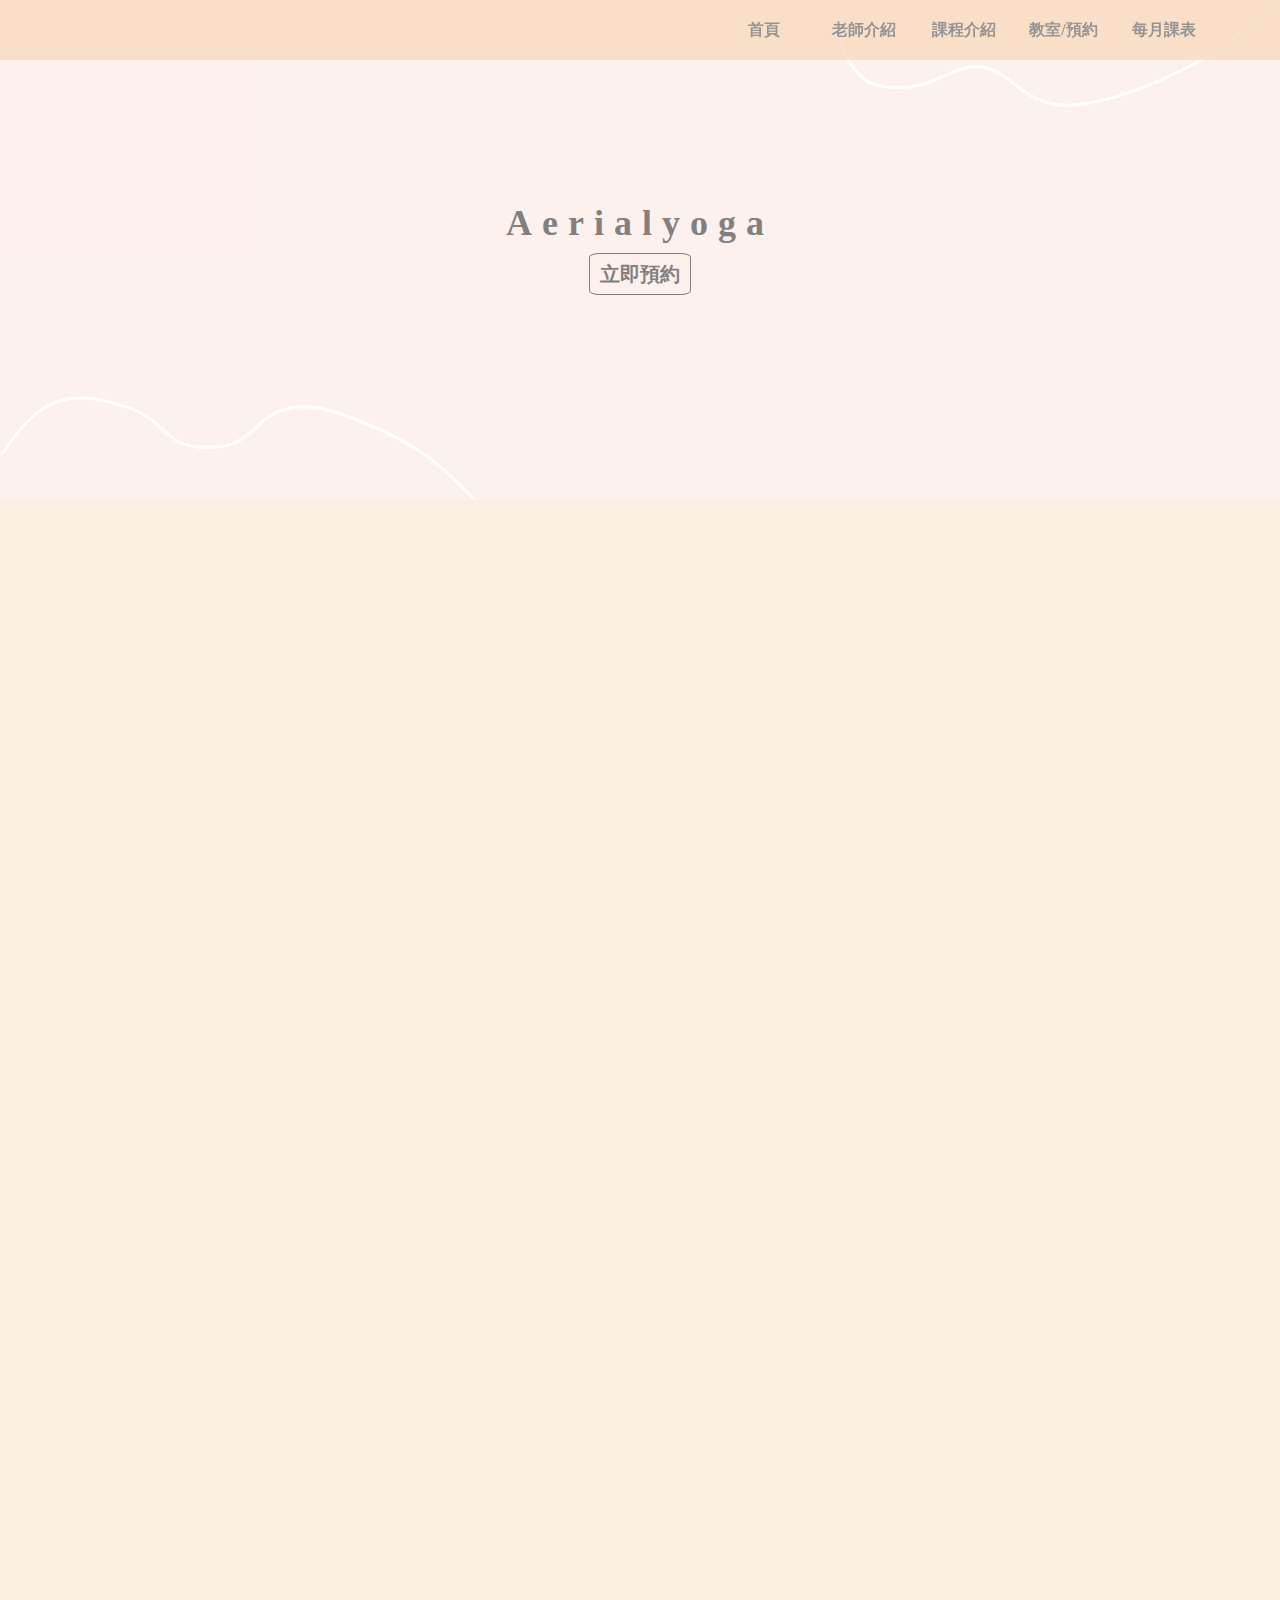
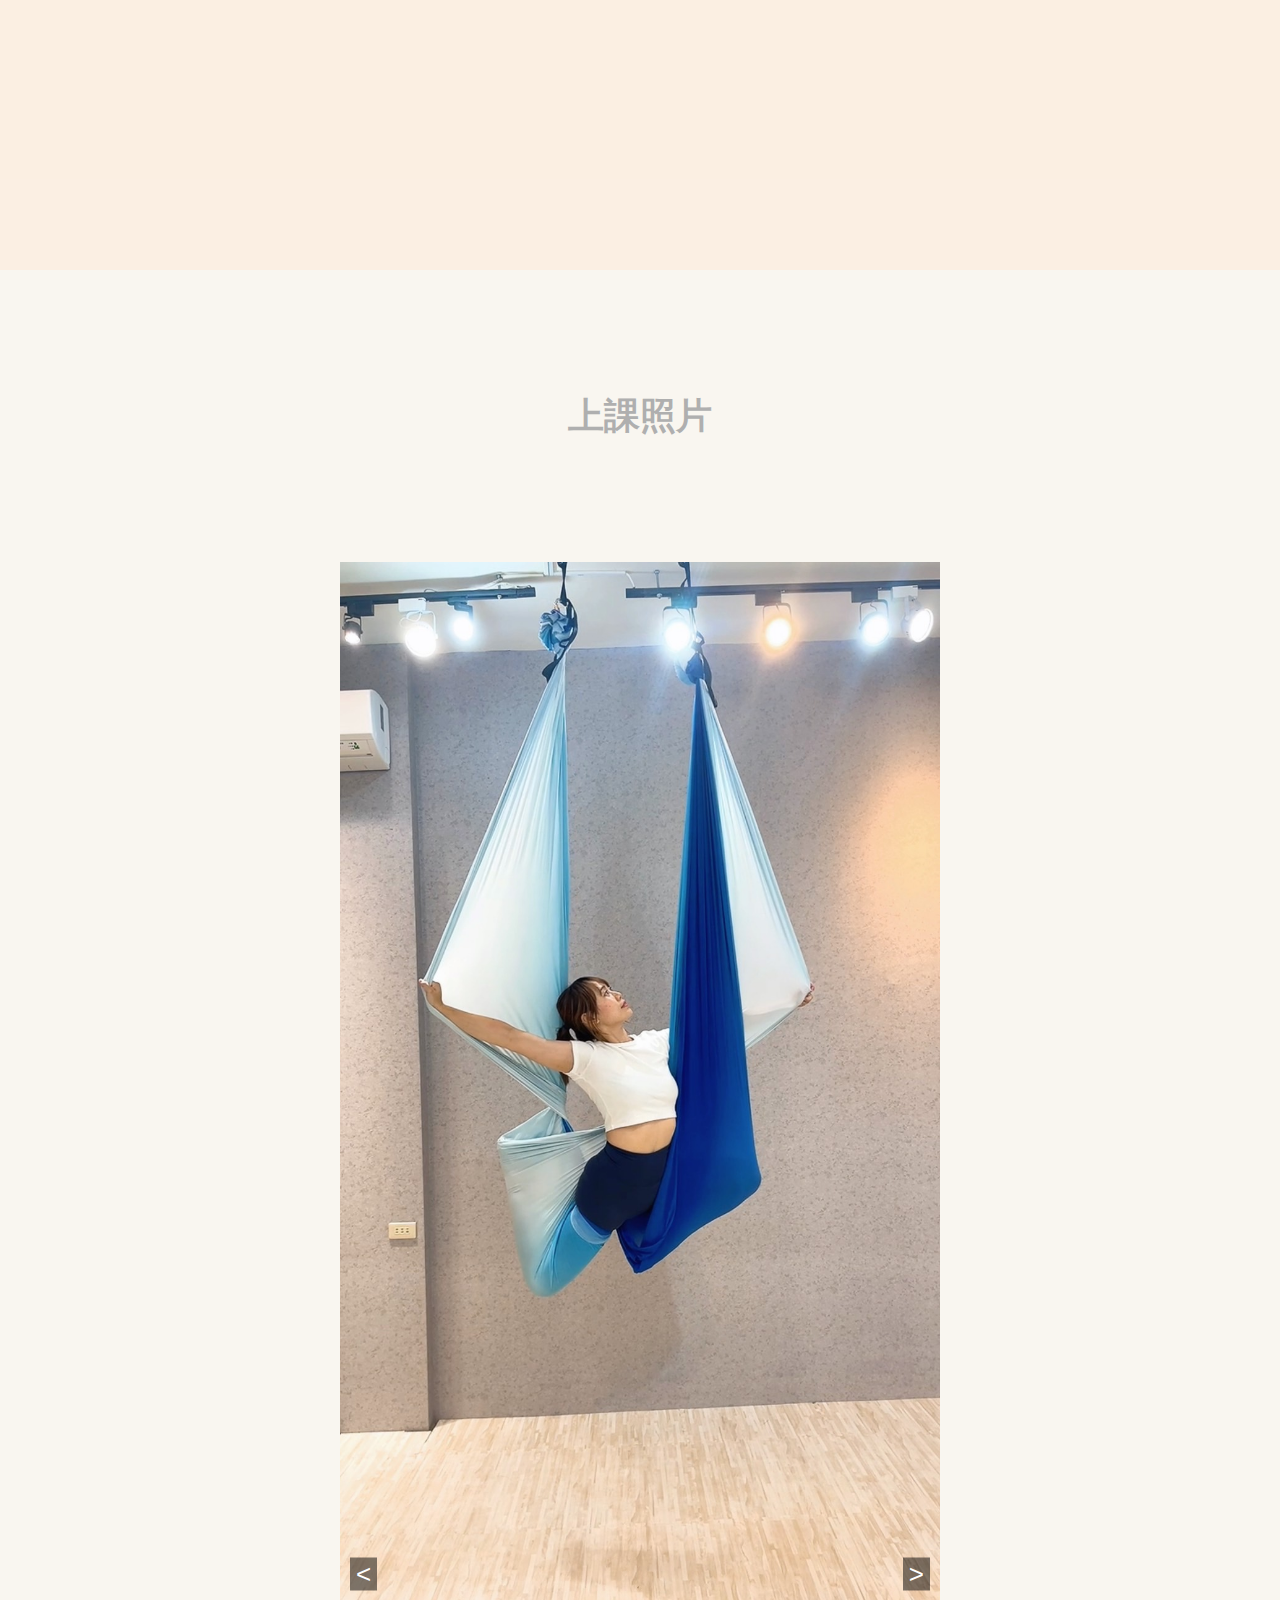
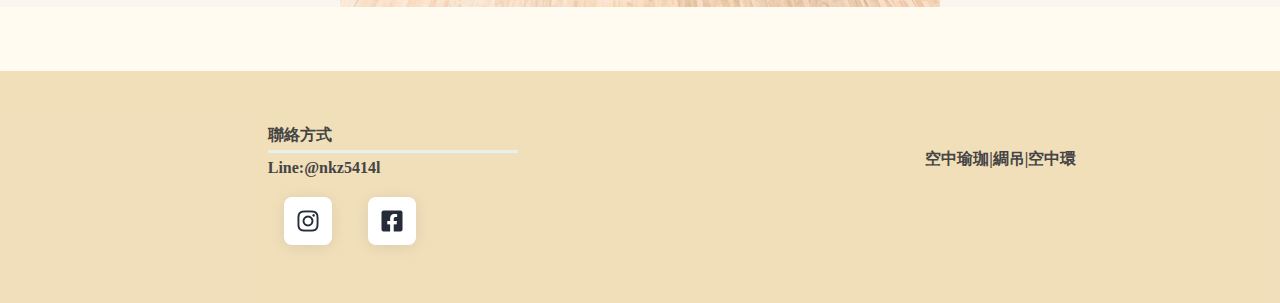
==== commit 36609a87: "ya" ====
--- a/index.html
+++ b/index.html
@@ -135,10 +135,11 @@
     
     <div class="footer">
         <div class="connection">
-            <h1>The O.Show</h1>    
-            <div class="footerLine"> </div>
-            <h1>聯絡電話:0972852717</h1>
+            <h1>聯絡方式</h1>    
+            <div class="footerLine"> </div> 
             <h1>Line:@nkz5414l</h1>
+            <a href="https://www.instagram.com/the_o._show_aerial?igsh=MW9kcGUyazJlZmhwYw=="><img src="img/InstagramIcon.png" alt=""></a>
+            <a href="https://www.facebook.com/chihhan.shih"><img src="img/FacebookIcon.png" alt=""></a>
         </div>
         <div class="list">
             <h3>空中瑜珈|綢吊|空中環</h3>
--- a/css/index.css
+++ b/css/index.css
@@ -265,7 +265,7 @@
 	display: flex;
     padding-left: 5%;
     justify-content: space-around;
-  
+    padding-bottom: 4%;
 }
 .footerLine{
 	height: 3px;
@@ -275,7 +275,7 @@
    
 }
 .connection{
-	margin-top:3%;
+	margin-top:4%;
 	color: rgb(68, 68, 68);
 	line-height: 30px;
 	font-weight: bold;
--- a/css/w390.css
+++ b/css/w390.css
@@ -213,6 +213,7 @@
     align-items: center;
     height: 100%;
     margin-top: 60px;
+    padding-left: 0%;
 }
 .connection h1{
     text-decoration: none;
@@ -220,6 +221,7 @@
 }
 .connection{
     margin-top: 10%;
+    text-align: center;
 }
 .list{
     text-align: center;
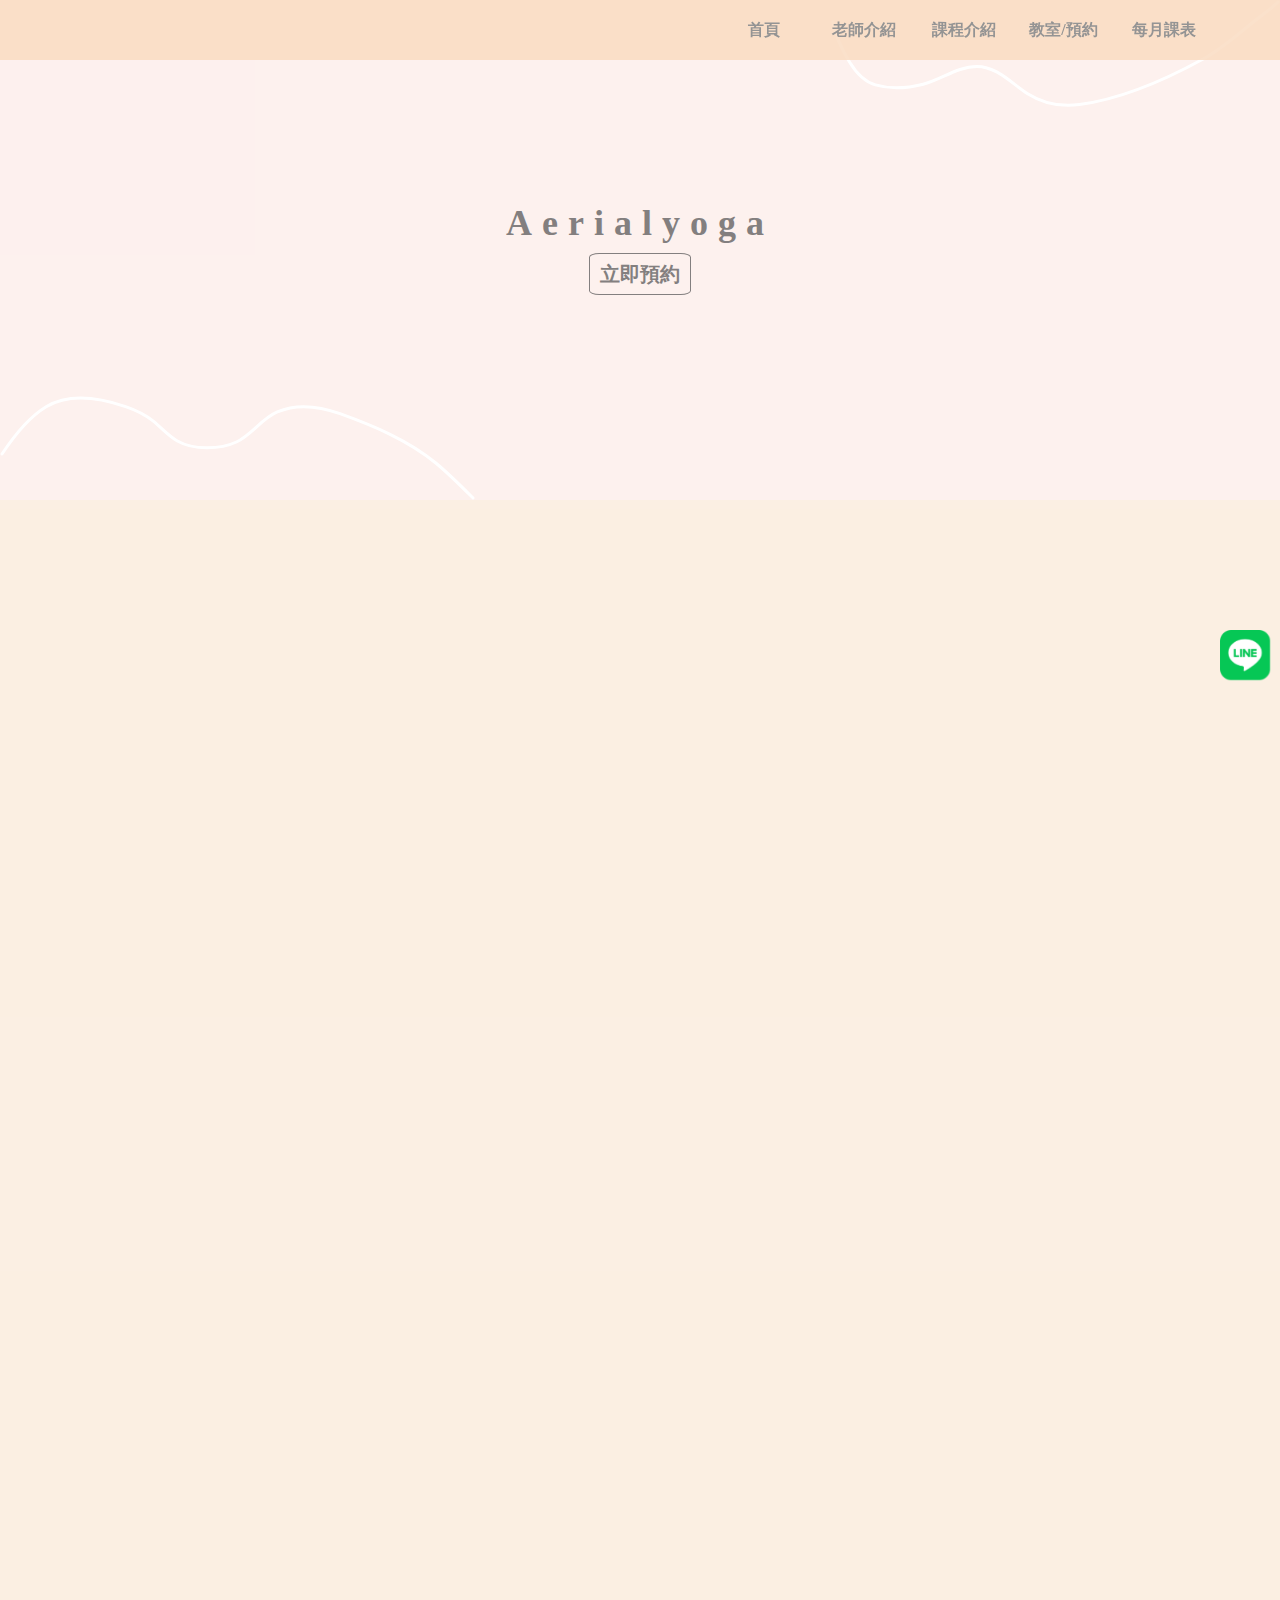
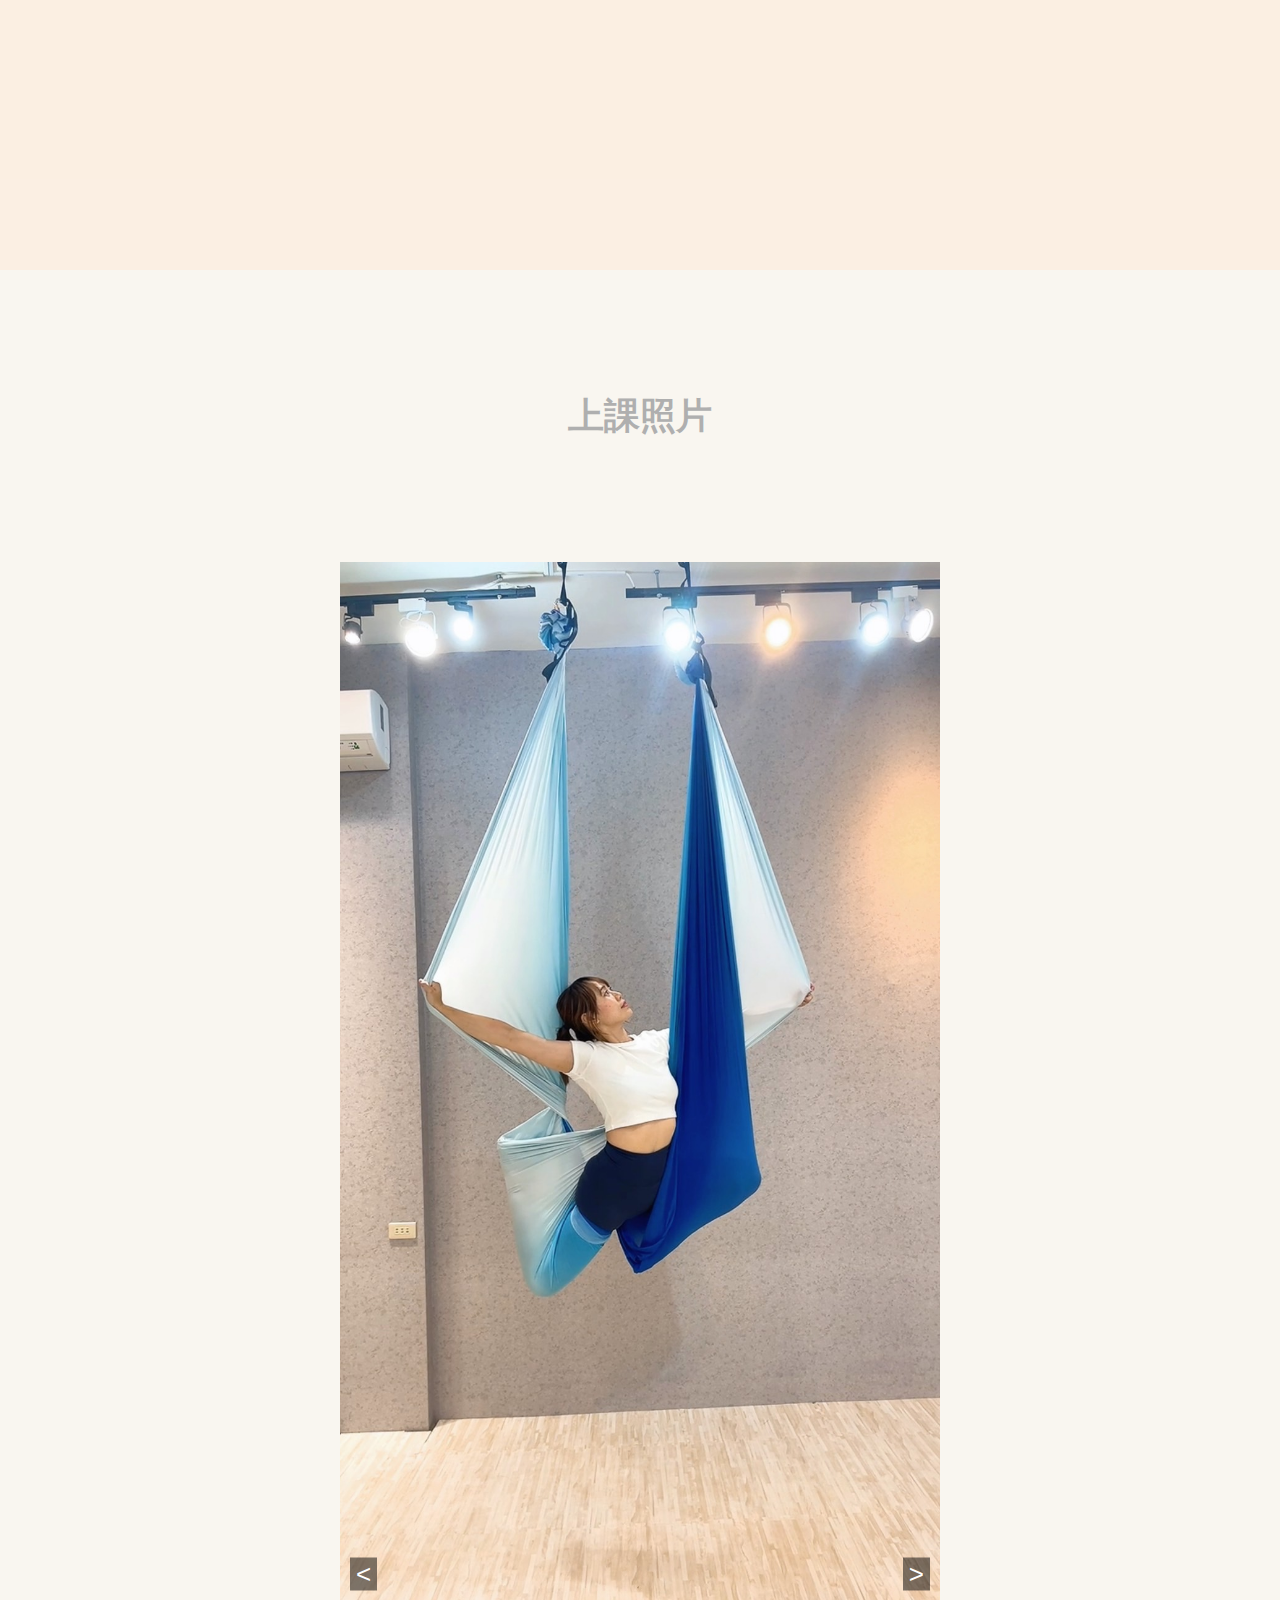
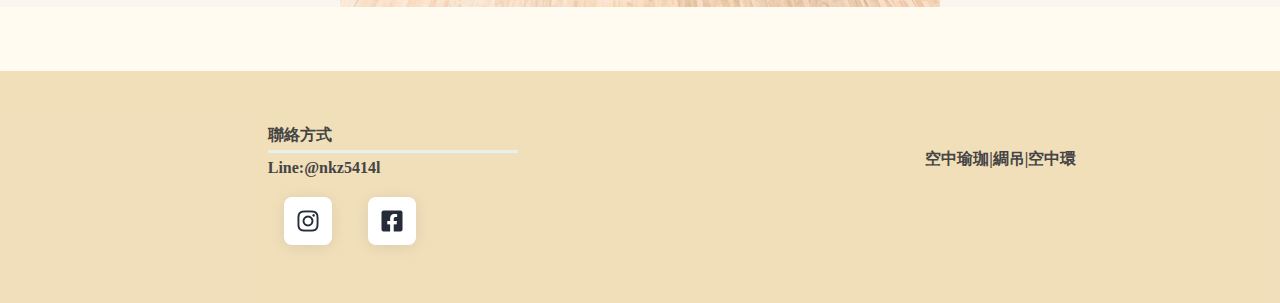
==== commit bf72a8f1: "line" ====
--- a/index.html
+++ b/index.html
@@ -132,7 +132,9 @@
        
         
     </div>
-    
+    <div class="Line">
+        <a href="line://ti/p/@nkz5414l"><img src="img/LINE_APP_iOS.png" alt=""></a>
+    </div>
     <div class="footer">
         <div class="connection">
             <h1>聯絡方式</h1>    
--- a/css/index.css
+++ b/css/index.css
@@ -399,3 +399,17 @@
     margin-left: 10px;
     margin-right: 10px;
 }
+
+
+.Line{
+   position: fixed;
+    right: 0;
+    top: 70%;
+    width: 60px;
+    height: 60px;
+    z-index: 9000;
+}
+.Line img{ 
+    width: 50px;
+    height: 50px;
+}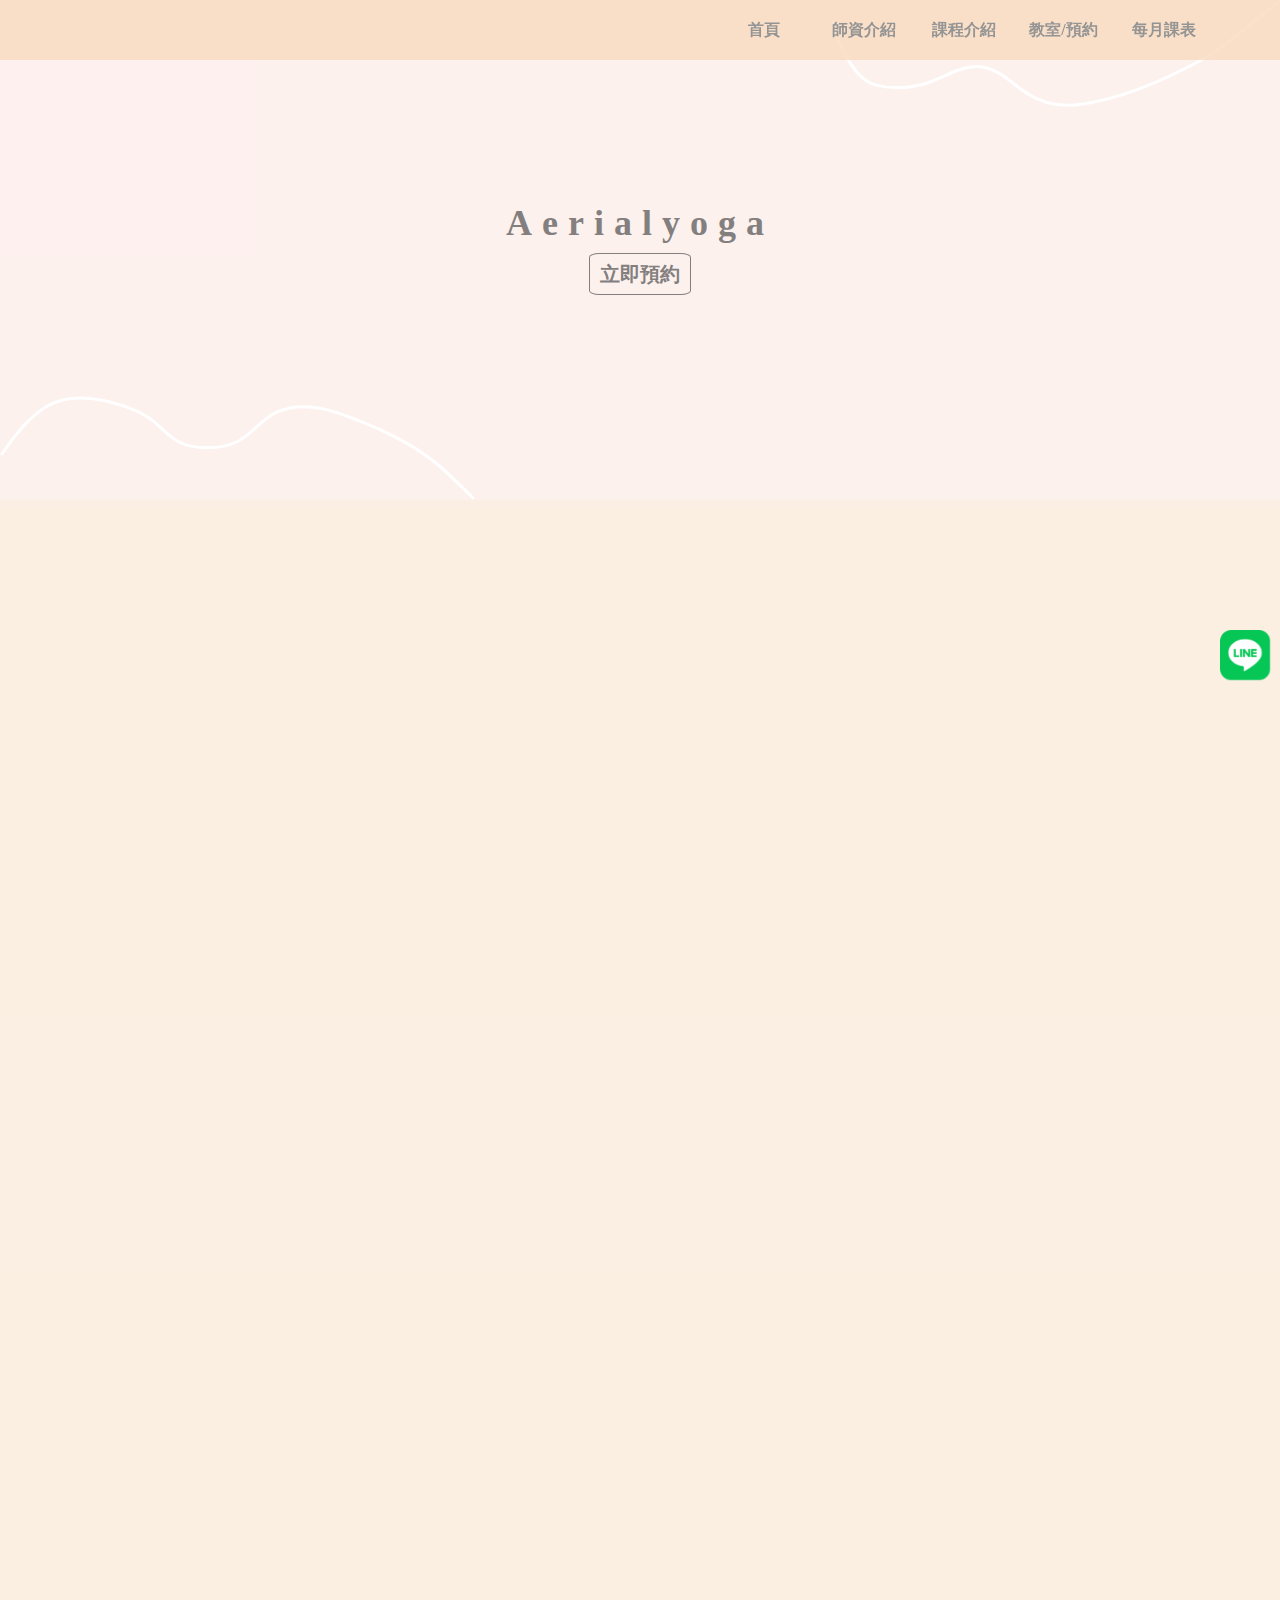
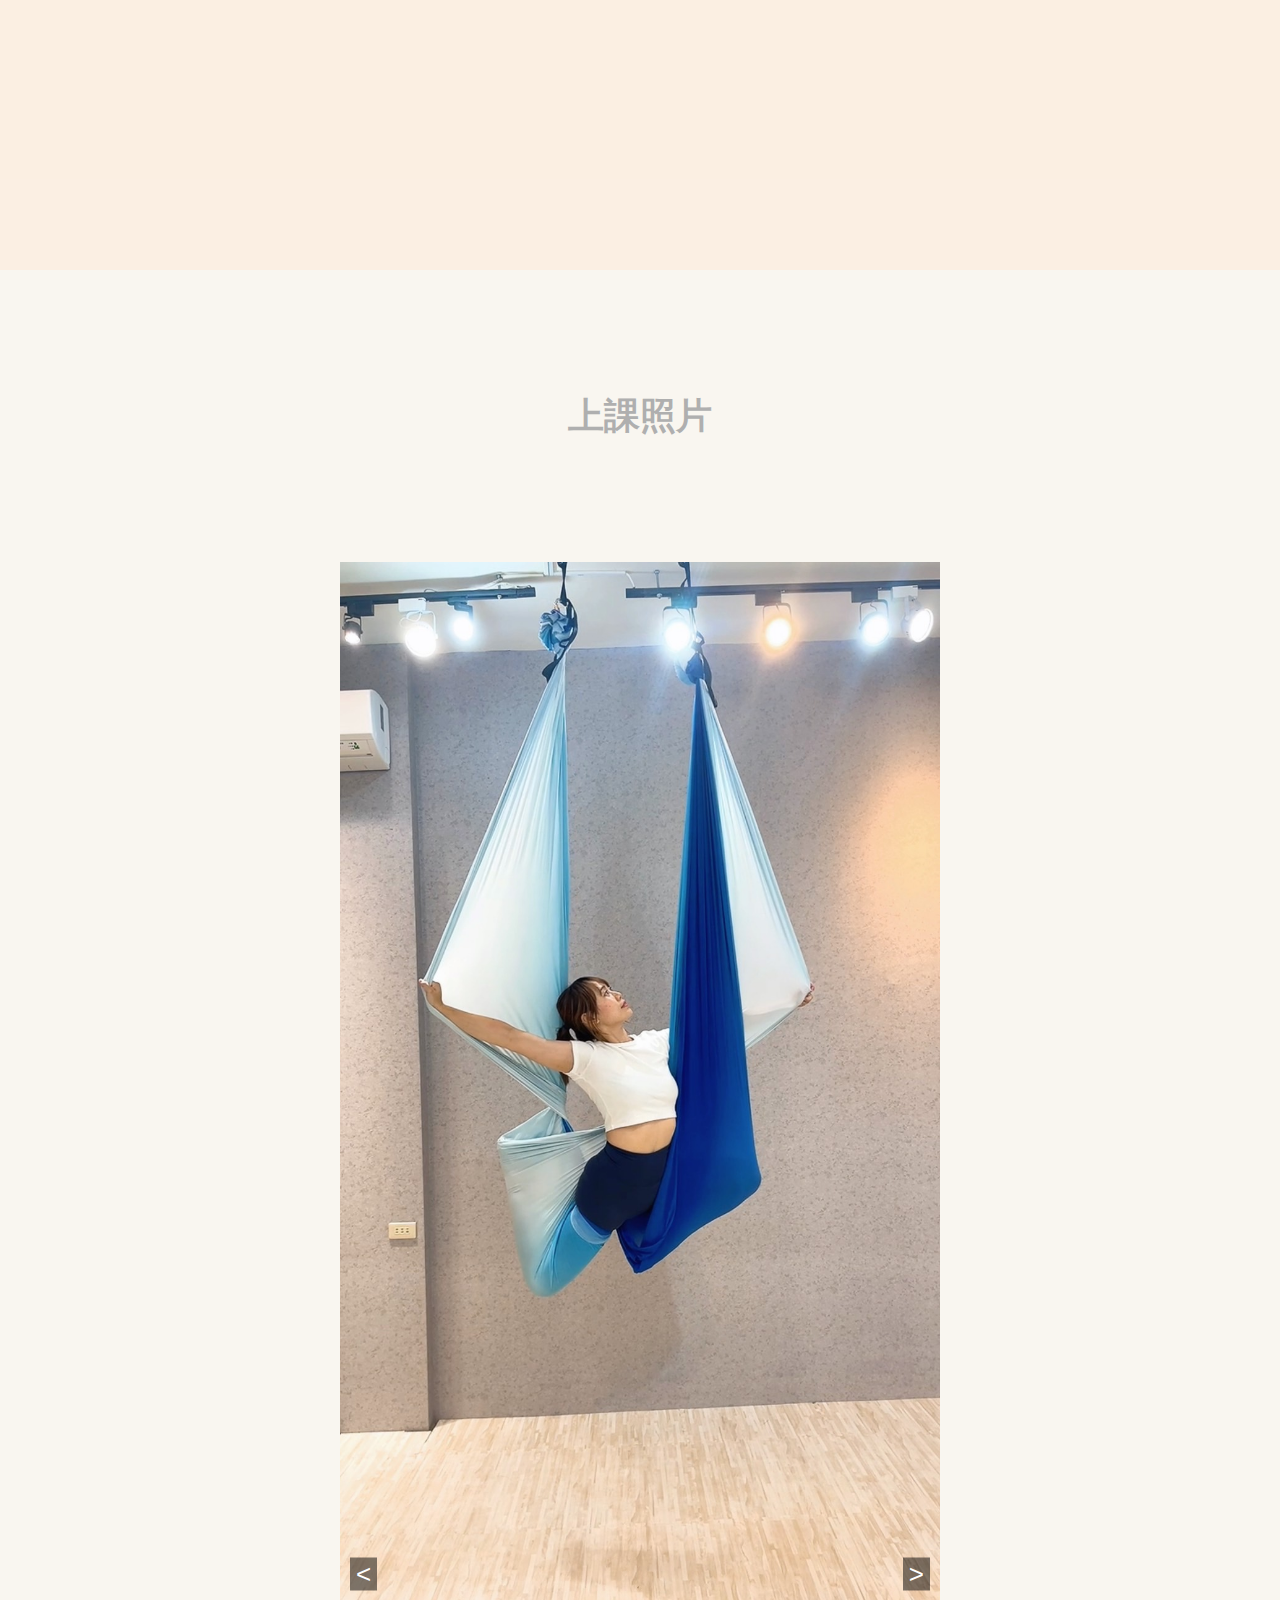
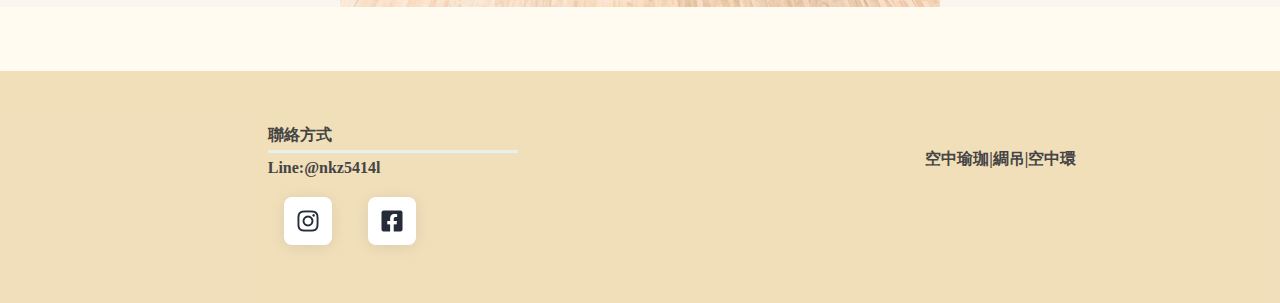
==== commit 910e19b8: "asd" ====
--- a/index.html
+++ b/index.html
@@ -20,7 +20,7 @@
             
         <ul class="">
             <li class=""><a href="https://hanhanarialyoga.com/" >首頁</a></li>
-            <li class=""><a href="https://hanhanarialyoga.com/teacher.html" >老師介紹</a></li>
+            <li class=""><a href="https://hanhanarialyoga.com/teacher.html" >師資介紹</a></li>
             <li class=""> <a href="https://hanhanarialyoga.com/course.html">課程介紹</a></li>
             <li class=""><a href="https://hanhanarialyoga.com/classroom.html">教室/預約</a></li>
             <li class=""><a href="https://hanhanarialyoga.com/curriculum.html">每月課表</a></li>
@@ -55,7 +55,7 @@
             <div class="nav-items">
                 <ul>
                     <li class=""><a href="https://hanhanarialyoga.com/" >首頁</a></li>
-                    <li class=""><a href="https://hanhanarialyoga.com/teacher.html">老師介紹</a></li>
+                    <li class=""><a href="https://hanhanarialyoga.com/teacher.html">師資介紹</a></li>
                     <li class=""><a href="https://hanhanarialyoga.com/course.html">課程介紹</a></li>
                     <li class=""><a href="https://hanhanarialyoga.com/classroom.html">教室/預約</a></li>
                     <li class=""><a href="https://hanhanarialyoga.com/curriculum.html">每月課表</a></li>
--- a/css/index.css
+++ b/css/index.css
@@ -345,8 +345,6 @@
     width: 100%;
     height: min-content;
     display: flex;
-    
-    
     align-items: center;
     padding: 100px;
     background-color: #faecdfd3;
@@ -354,7 +352,7 @@
     align-content: center;
     flex-wrap: nowrap;
     gap: 0;
-    
+   
     border-radius: 0px 0px 0px 0px;
 }
 .conversation img{
@@ -372,20 +370,26 @@
 }
 .conversationImg h1{
     margin-top: 15%;
-    margin-left: 10%;
-    margin-right: 10%;
+    height: 24px;
+    font-size: 14px;
+    
+
     font-weight: bold;
     background: #f5f2e2;
     border-radius: 15px;
-    height: 36px;
+    width: 100%;
     display: flex;
     justify-content: center;
     align-items: center;
+   
 }
 .conversationImg h3{
     margin-top: 20%;
-    margin-left: 80%;
-    font-weight: bold;
+   text-align: right;
+   margin-right: 5%;
+   
+    font-weight: bold;
+    
 }
 .box1{
     box-sizing: border-box;
@@ -398,6 +402,7 @@
     border-radius: 40px;
     margin-left: 10px;
     margin-right: 10px;
+   
 }
 
 
--- a/css/w390.css
+++ b/css/w390.css
@@ -254,6 +254,7 @@
     flex-direction: column;
     background-color: #faecdfd3;
   padding: 0;
+
 }
 .conversation img{
     border-radius: 50px;
@@ -272,13 +273,13 @@
 }
 .conversationImg h1{
     margin-top: 15%;
-    margin-left: 10%;
-    margin-right: 10%;
-   padding-left: 5%;
+
+
     font-weight: bold;
     background: #ffffff;
     border-radius: 15px;
-    height: 56px;
+    height: 40px;
+    width: 100%;
     display: flex;
     justify-content: center;
     align-items: center;
